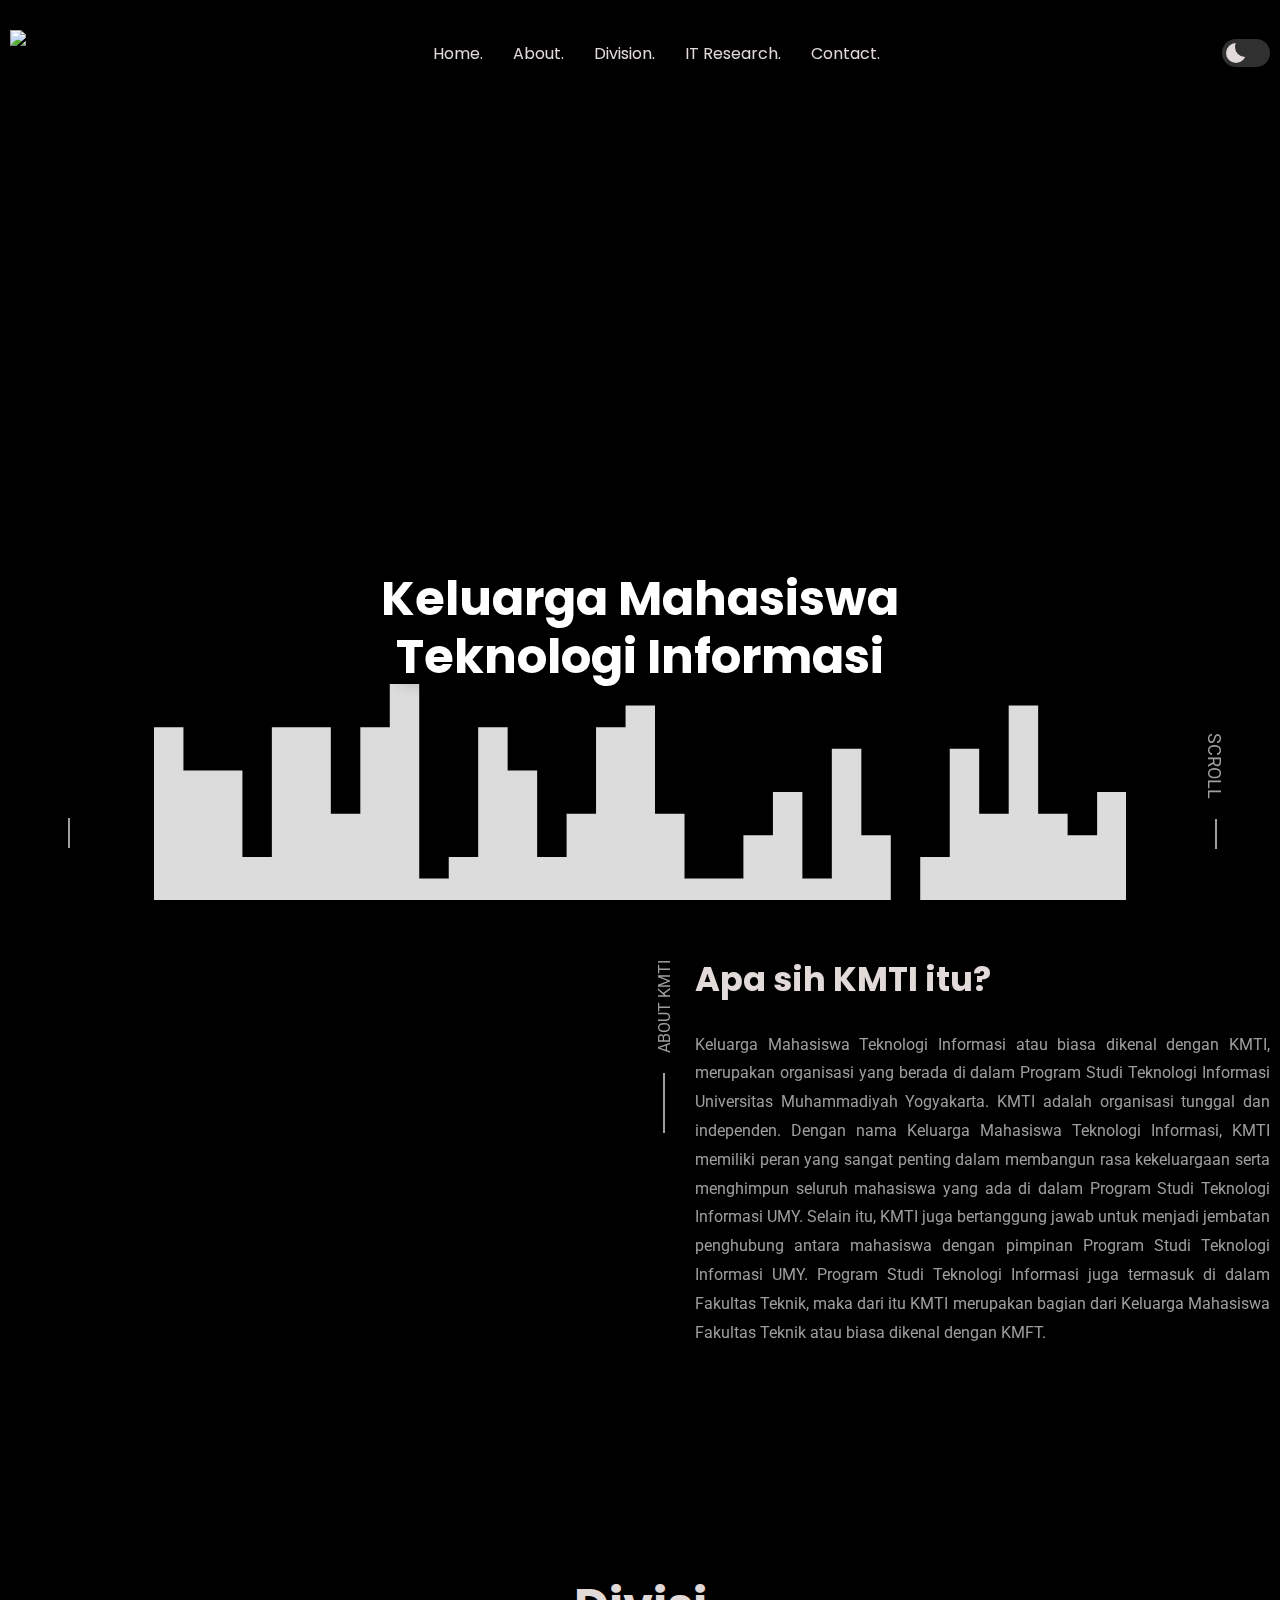
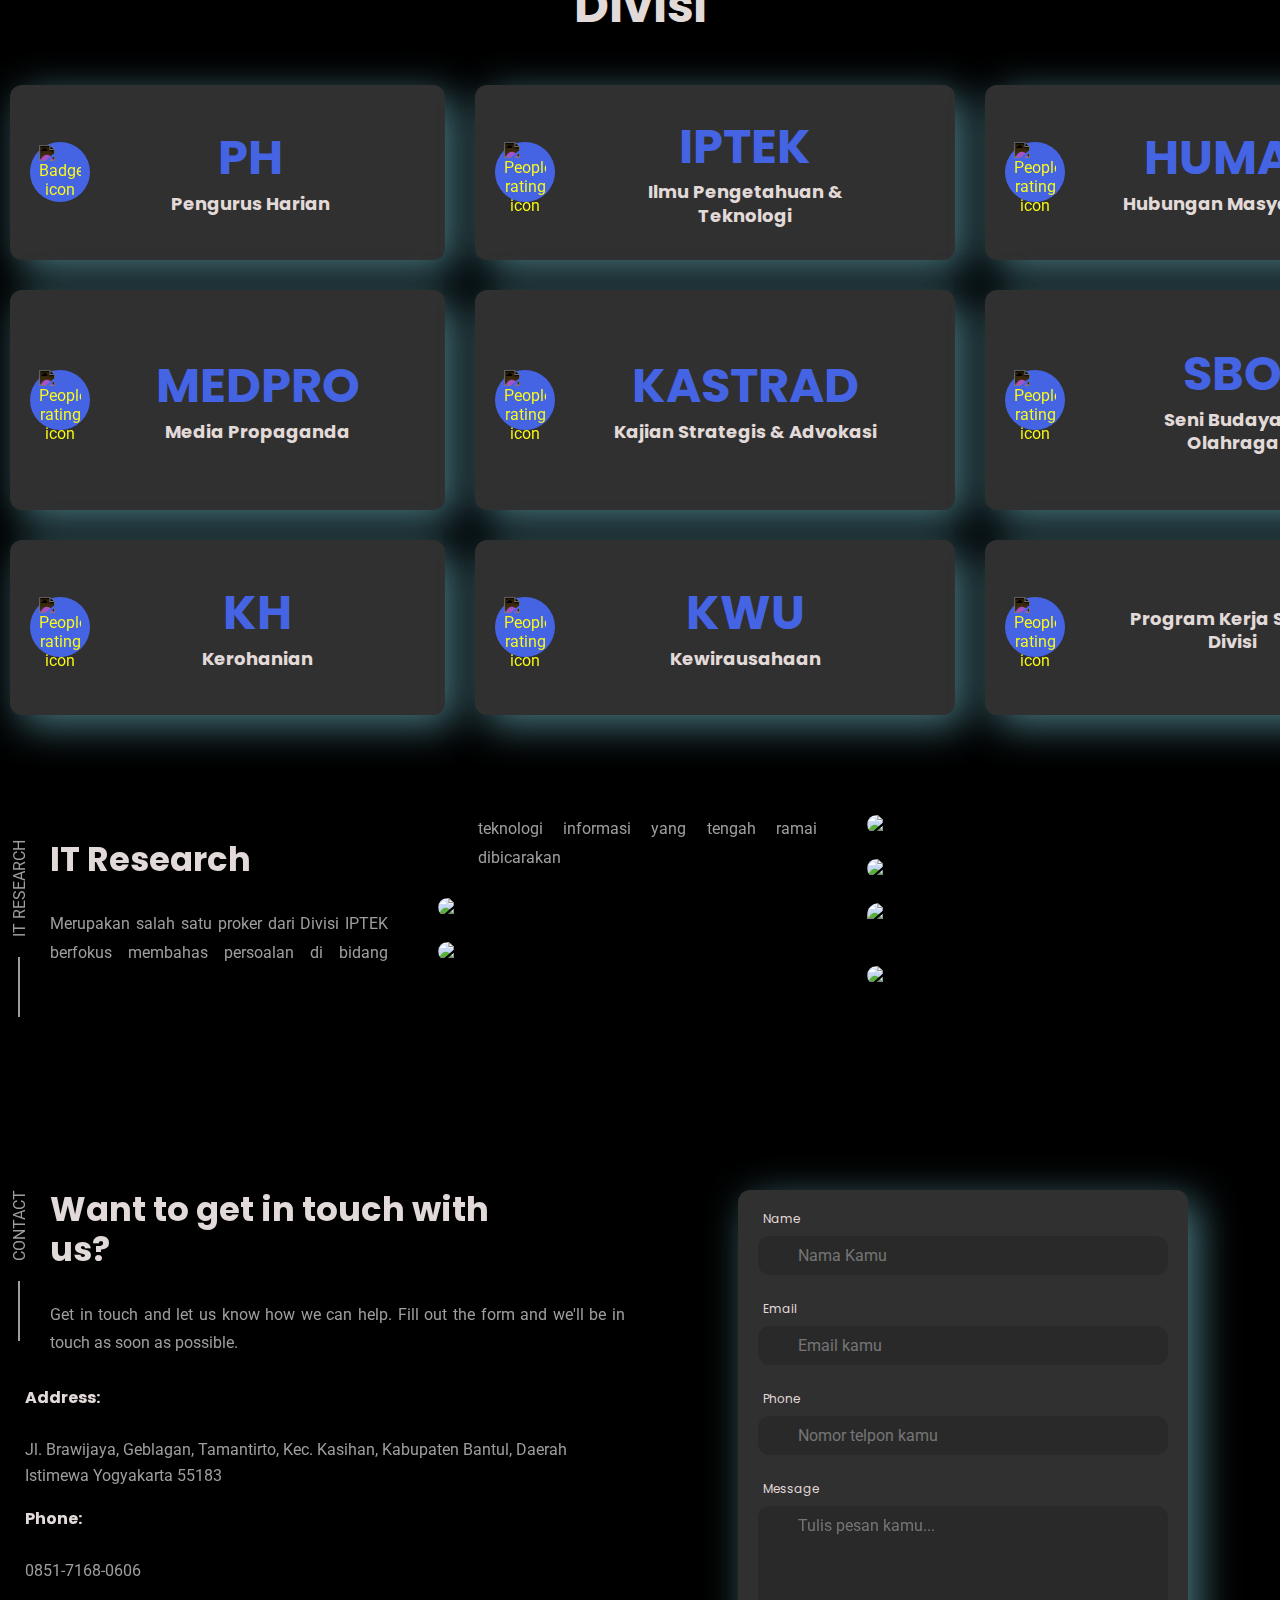
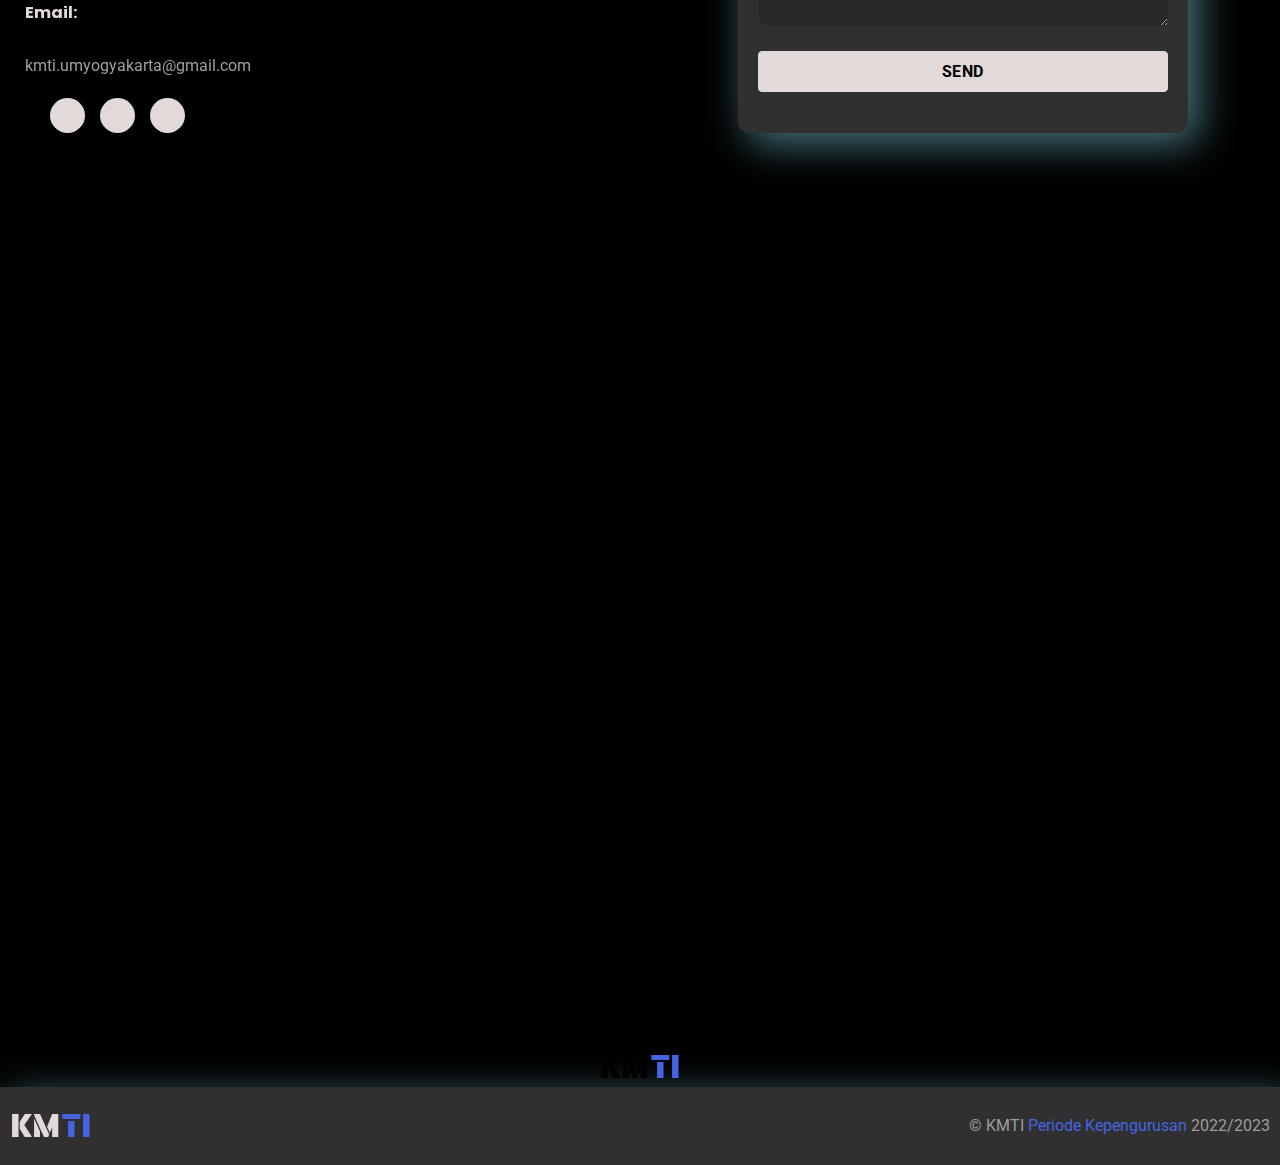
==== index.html @ 61805f95 "perubahan" ====
<!DOCTYPE html>
<html>

<head>
  <meta charset="UTF-8">
  <meta name="viewport" content="width=device-width, initial-scale=1.0">
  <meta property="og:image" content="assets/images/favicon.png" <link itemprop="thumbnailUrl"
    href="assets/images/favicon.png">
  <link id='favicon' rel="icon" href="assets/images/favicon.png" type="image/png">
  <span itemprop="thumbnail" itemscope itemtype="http://schema.org/ImageObject">
    <link itemprop="url" href="assets/images/favicon.png">
  </span>
  <meta name="keywords" content="Official Website KMTI" />
  <meta name="description" content="Official Website KMTI" />

  <!-- 
    - favicon
  -->
  <link rel="shortcut icon" href="assets/images/favicon.png" type="image/png">


  <!-- 
    - custom css link
  -->
  <link rel="stylesheet" href="./assets/css/style.css">
  <link rel="stylesheet" href="./assets/css/modal.css">

  <!-- 
    - google font link
  -->
  <link rel="preconnect" href="https://fonts.googleapis.com">
  <link rel="preconnect" href="https://fonts.gstatic.com" crossorigin>
  <link
    href="https://fonts.googleapis.com/css2?family=Poppins:wght@700&family=Roboto:wght@400;700&family=Saira+Stencil+One&display=swap"
    rel="stylesheet">
</head>

<body id="top" class="dark_theme">

  <!-- 
    - #HEADER
  -->


  <div class="bar-top"></div>
  <div class="bar-bottom"></div>
  <div class="bar-left"></div>
  <div class="bar-right"></div>

  <header class="header" data-header>
    <div class="container">

      <figure class="navbar-logo">
        <picture>
          <img src="./assets/images/logo.png" alt="Logo" margin-left="50" width="80" height="46">
        </picture>
      </figure>

      <div class="navbar-actions">
        <!--
        <select name="language" id="lang">
          <option value="en">En</option>
          <option value="ar">Ar</option>
        </select>
        -->
        <button class="theme-btn" aria-label="Change Theme" title="Change Theme" data-theme-btn>
          <span class="icon"></span>
        </button>

      </div>

      <button class="nav-toggle-btn" aria-label="Toggle Menu" title="Toggle Menu" data-nav-toggle-btn>
        <span class="one"></span>
        <span class="two"></span>
        <span class="three"></span>
      </button>

      <nav class="navbar" data-navbar>
        <ul class="navbar-list">

          <li>
            <a href="#home" class="navbar-link">Home.</a>
          </li>

          <li>
            <a href="#about" class="navbar-link">About.</a>
          </li>

          <li>
            <a href="#Divisi" class="navbar-link">Division.</a>
          </li>

          <!--
          <li>
            <a href="#skills" class="navbar-link">Skills.</a>
          </li>
          -->
          <li>
            <a href="#IT Research" class="navbar-link">IT Research.</a>
          </li>

          <li>
            <a href="#contact" class="navbar-link">Contact.</a>
          </li>

        </ul>
      </nav>

    </div>
  </header>



  <main>
    <!-- 
        - #HERO
      -->

    <section class="hero" id="home" style="
      background-image: url('./assets/images/bg.png'); margin:0;">

      <figure class="hero-banner">

        <picture>

          <source srcset="./assets/images/logo.png" media="(min-width: 768px)">
          <source srcset="./assets/images/logo.png" media="(min-width: 500px)">
          <img src="./assets/images/logo.png" alt="" class="logo-kmti">
        </picture>

      </figure>

      <div class="hero-content">

        <h2 class="h2 hero-title">Keluarga Mahasiswa Teknologi Informasi</h2>

        

      </div>

      <ul class="hero-social-list" style="margin-left: 15vh;">

        <li>
          <a href="https://www.instagram.com/kmti_umy/" class="hero-social-link">
            <ion-icon name="logo-instagram"></ion-icon>

            <div class="tooltip">Instagram</div>
          </a>
        </li>

        <li>
          <a href="https://www.facebook.com/profile.php?id=100009568085884" class="hero-social-link">
            <ion-icon name="logo-facebook"></ion-icon>

            <div class="tooltip">Facebook</div>
          </a>
        </li>

        <li>
          <a href="https://twitter.com/kmti_umy?s=21&t=riPXwgAy-rEJd7CxMRLKdQ" class="hero-social-link">
            <ion-icon name="logo-twitter"></ion-icon>

            <div class="tooltip">Twitter</div>
          </a>
        </li>


      </ul>

      <a href="#stats" class="scroll-down" style="margin-right: 15vh;">Scroll</a>
      <svg xmlns="http://www.w3.org/2000/svg" viewBox="0 0 1440 320"><path fill="#DCDCDC" fill-opacity="1" d="M0,224L0,64L43.6,64L43.6,128L87.3,128L87.3,128L130.9,128L130.9,256L174.5,256L174.5,64L218.2,64L218.2,64L261.8,64L261.8,192L305.5,192L305.5,64L349.1,64L349.1,0L392.7,0L392.7,288L436.4,288L436.4,256L480,256L480,64L523.6,64L523.6,128L567.3,128L567.3,256L610.9,256L610.9,192L654.5,192L654.5,64L698.2,64L698.2,32L741.8,32L741.8,192L785.5,192L785.5,288L829.1,288L829.1,288L872.7,288L872.7,224L916.4,224L916.4,160L960,160L960,288L1003.6,288L1003.6,96L1047.3,96L1047.3,224L1090.9,224L1090.9,320L1134.5,320L1134.5,256L1178.2,256L1178.2,96L1221.8,96L1221.8,192L1265.5,192L1265.5,32L1309.1,32L1309.1,192L1352.7,192L1352.7,224L1396.4,224L1396.4,160L1440,160L1440,320L1396.4,320L1396.4,320L1352.7,320L1352.7,320L1309.1,320L1309.1,320L1265.5,320L1265.5,320L1221.8,320L1221.8,320L1178.2,320L1178.2,320L1134.5,320L1134.5,320L1090.9,320L1090.9,320L1047.3,320L1047.3,320L1003.6,320L1003.6,320L960,320L960,320L916.4,320L916.4,320L872.7,320L872.7,320L829.1,320L829.1,320L785.5,320L785.5,320L741.8,320L741.8,320L698.2,320L698.2,320L654.5,320L654.5,320L610.9,320L610.9,320L567.3,320L567.3,320L523.6,320L523.6,320L480,320L480,320L436.4,320L436.4,320L392.7,320L392.7,320L349.1,320L349.1,320L305.5,320L305.5,320L261.8,320L261.8,320L218.2,320L218.2,320L174.5,320L174.5,320L130.9,320L130.9,320L87.3,320L87.3,320L43.6,320L43.6,320L0,320L0,320Z"></path></svg>

    </section>

    <article class="container">


      <!-- 
        - #ABOUT
      -->

      <section class="about" id="about">

        <figure class="about-banner">
          <img src="/assets/images/panah.png" alt="" class="logo-aboutus">
        </figure>

        <div class="about-content section-content">

          <p class="section-subtitle">About KMTI</p>

          <h2 class="h3 section-title">Apa sih KMTI itu?</h2>

          <p class="section-text">
            Keluarga Mahasiswa Teknologi Informasi atau biasa dikenal dengan KMTI, merupakan organisasi yang berada di
            dalam Program Studi Teknologi Informasi
            Universitas Muhammadiyah Yogyakarta. KMTI adalah organisasi tunggal dan independen. Dengan nama Keluarga
            Mahasiswa Teknologi Informasi,
            KMTI memiliki peran yang sangat penting dalam membangun rasa kekeluargaan serta menghimpun seluruh mahasiswa
            yang ada di dalam Program Studi
            Teknologi Informasi UMY. Selain itu, KMTI juga bertanggung jawab untuk menjadi jembatan penghubung antara
            mahasiswa dengan pimpinan Program Studi
            Teknologi Informasi UMY. Program Studi Teknologi Informasi juga termasuk di dalam Fakultas Teknik, maka dari
            itu KMTI merupakan bagian dari Keluarga
            Mahasiswa Fakultas Teknik atau biasa dikenal dengan KMFT.
          </p>
          <!--
          <div class="btn-group">
            <button class="btn btn-secondary">Hire me</button>

            <button class="btn btn-primary">Download cv</button>
          </div>
          -->
        </div>

      </section>


      <!-- 
        - #STATS
      -->

      <section class="stats" id="Divisi">
        <div>
          <h3 class="h2 hero-title">Divisi</h3>
        </div>
        <center>
          <ul class="stats-list">
            <li>
              <a 
              href ="halamanph.html"
              class="stats-card">

                <div class="card-iconn">
                  <img src="./assets/images/stats-card_icon-1.png" alt="Badge icon">
                </div>

                <h2 class="h2 card-title">
                  PH <p>Pengurus Harian</p>
                </h2>

                <ion-icon class="ion-icon-ph" name="chevron-forward-outline"></ion-icon>

              </a>
            </li>

            <li>
              <a
              href ="halamanIptek.html"
              class="stats-card">

                <div class="card-icon">
                  <img src="./assets/images/stats-card_icon-3.png" alt="Peoples rating icon">
                </div>

                <button class="trigger" style="height:15vh;width:35vh; margin-left: auto; margin-right: auto;"
                >

                  <center>
                    <h2 class="h2 card-title">

                      IPTEK <p>Ilmu Pengetahuan & Teknologi</p>
                    </h2>
                  </center>

                </button>
                <ion-icon name="chevron-forward-outline"></ion-icon>
              </a>
            </li>

            <li>
              <a 
              href ="halamanHumas.html"
              class="stats-card">

                <div class="card-icon">
                  <img src="./assets/images/stats-card_icon-3.png" alt="Peoples rating icon">
                </div>

                <button class="trigger" style="height:15vh;width:35vh; margin-left: auto; margin-right: auto;">

                  <center>
                    <h2 class="h2 card-title">

                      HUMAS <p>Hubungan Masyarakat</p>
                    </h2>
                  </center>

                </button>

                <ion-icon name="chevron-forward-outline"></ion-icon>

              </a>
            </li>
            <li>
              <a 
              href ="halamanMedpro.html"
              class="stats-card">

                <div class="card-icon">
                  <img src="./assets/images/stats-card_icon-3.png" alt="Peoples rating icon">
                </div>

                <button class="trigger" style="height:15vh;width:35vh; margin-left: auto; margin-right: auto;">

                  <center>
                    <h2 class="h2 card-title">

                      MEDPRO <p>Media Propaganda</p>
                    </h2>
                  </center>

                </button>

                <ion-icon name="chevron-forward-outline"></ion-icon>

              </a>
            </li>
            <li>
              <a 
              href ="halamanKastrad.html"
              class="stats-card">

                <div class="card-icon">
                  <img src="./assets/images/stats-card_icon-3.png" alt="Peoples rating icon">
                </div>

                <button class="trigger" style="height:20vh;width:40vh; margin-left: auto; margin-right: auto;">

                  <center>
                    <h2 class="h2 card-title" style="margin-left: auto; margin-right: auto;">

                      KASTRAD <center>
                        <p>Kajian Strategis & Advokasi</p>
                      </center>
                    </h2>
                  </center>

                </button>

                <ion-icon name="chevron-forward-outline"></ion-icon>

              </a>
            </li>
            <li>
              <a 
              href ="halamanSbo.html"
              class="stats-card">

                <div class="card-icon">
                  <img src="./assets/images/stats-card_icon-3.png" alt="Peoples rating icon">
                </div>

                <button class="trigger" style="height:15vh;width:35vh; margin-left: auto; margin-right: auto;">

                  <center>
                    <h2 class="h2 card-title">
                      SBO <p>Seni Budaya & Olahraga</p>
                    </h2>
                  </center>

                </button>

                <ion-icon name="chevron-forward-outline"></ion-icon>

              </a>
            </li>
            <li>
              <a 
              href ="halamanKh.html"
              class="stats-card">

                <div class="card-icon">
                  <img src="./assets/images/stats-card_icon-3.png" alt="Peoples rating icon">
                </div>

                <button class="trigger" style="height:15vh;width:35vh; margin-left: auto; margin-right: auto;">

                  <center>
                    <h2 class="h2 card-title">
                      KH <p>Kerohanian</p>
                    </h2>
                  </center>

                </button>

                <ion-icon name="chevron-forward-outline"></ion-icon>

              </a>
            </li>
            <li>
              <a 
              href ="halamanKwu.html"
              class="stats-card">

                <div class="card-icon">
                  <img src="./assets/images/stats-card_icon-3.png" alt="Peoples rating icon">
                </div>
                <button class="trigger" style="height:15vh;width:35vh; margin-left: auto; margin-right: auto;">

                  <center>
                    <h2 class="h2 card-title">
                      KWU <p>Kewirausahaan</p>
                    </h2>
                  </center>

                </button>

                <ion-icon name="chevron-forward-outline"></ion-icon>

              </a>
            </li>
            <li>
              <a 
              href ="halamanProker.html"
              class="stats-card">

                <div class="card-icon">
                  <img src="./assets/images/stats-card_icon-3.png" alt="Peoples rating icon">
                </div>

                <button class="trigger" style="height:15vh;width:35vh; margin-left: auto; margin-right: auto;">

                  <center>
                    <h2 class="h2 card-title">
                      <p>Program Kerja Setiap Divisi</p>
                    </h2>
                  </center>

                </button>

                <ion-icon name="chevron-forward-outline"></ion-icon>

              </a>
            </li>

          </ul>
        </center>

        <!-- 
        - #SKILLS
      

      <section class="skills" id="skills">

        <div class="skills-content section-content">

          <p class="section-subtitle">IT Research</p>

          <h2 class="h3 section-title">IT Research</h2>

          <p class="section-text">
            Merupakan salah satu proker dari Divisi IPTEK berfokus membahas persoalan di bidang teknologi informasi yang tengah ramai dibicarakan
          </p>



          <div class="skills-toggle" data-toggle-box>
            <button class="toggle-btn active" data-toggle-btn>AI Research</button>

            <button class="toggle-btn" data-toggle-btn>IT Klinik</button>
          </div>

        </div>

        <div class="skills-box" data-skills-box>

          <ul class="skills-list">

            <li>
              <div class="skill-card">
                <div class="tooltip">HTML5</div>

                <div class="card-icon">
                  <img src="./assets/images/html5.png" alt="HTML5 logo">
                </div>
              </div>
            </li>

            <li>
              <div class="skill-card">
                <div class="tooltip">CSS3</div>

                <div class="card-icon">
                  <img src="./assets/images/css3.png" alt="CSS3 logo">
                </div>
              </div>
            </li>

            <li>
              <div class="skill-card">
                <div class="tooltip">JavaScript</div>

                <div class="card-icon">
                  <img src="./assets/images/javascript.png" alt="JavaScript logo">
                </div>
              </div>
            </li>

            <li>
              <div class="skill-card">
                <div class="tooltip">TypeScript</div>

                <div class="card-icon">
                  <img src="./assets/images/typescript.png" alt="TypeScript logo">
                </div>
              </div>
            </li>

            <li>
              <div class="skill-card">
                <div class="tooltip">jQuery</div>

                <div class="card-icon">
                  <img src="./assets/images/jquery.png" alt="jQuery logo">
                </div>
              </div>
            </li>

            <li>
              <div class="skill-card">
                <div class="tooltip">Bootstrap</div>

                <div class="card-icon">
                  <img src="./assets/images/bootstrap.png" alt="Bootstrap logo">
                </div>
              </div>
            </li>

            <li>
              <div class="skill-card">
                <div class="tooltip">Angular</div>

                <div class="card-icon">
                  <img src="./assets/images/angular.png" alt="Angular logo">
                </div>
              </div>
            </li>

            <li>
              <div class="skill-card">
                <div class="tooltip">React</div>

                <div class="card-icon">
                  <img src="./assets/images/react.png" alt="React logo">
                </div>
              </div>
            </li>

            <li>
              <div class="skill-card">
                <div class="tooltip">Vue</div>

                <div class="card-icon">
                  <img src="./assets/images/vue.png" alt="Vue logo">
                </div>
              </div>
            </li>

            <li>
              <div class="skill-card">
                <div class="tooltip">Firebase</div>

                <div class="card-icon">
                  <img src="./assets/images/firebase.png" alt="Firebase logo">
                </div>
              </div>
            </li>

            <li>
              <div class="skill-card">
                <div class="tooltip">PugJs</div>

                <div class="card-icon">
                  <img src="./assets/images/pugjs.png" alt="PugJs logo">
                </div>
              </div>
            </li>

            <li>
              <div class="skill-card">
                <div class="tooltip">SASS</div>

                <div class="card-icon">
                  <img src="./assets/images/sass.png" alt="SASS logo">
                </div>
              </div>
            </li>

          </ul>

          <ul class="tools-list">

            <li>
              <div class="skill-card">
                <div class="tooltip">Ajax</div>

                <div class="card-icon">
                  <img src="./assets/images/ajax.png" alt="Ajax logo">
                </div>
              </div>
            </li>

            <li>
              <div class="skill-card">
                <div class="tooltip">Gulp</div>

                <div class="card-icon">
                  <img src="./assets/images/gulp.png" alt="Gulp logo">
                </div>
              </div>
            </li>

            <li>
              <div class="skill-card">
                <div class="tooltip">Webpack</div>

                <div class="card-icon">
                  <img src="./assets/images/webpack.png" alt="Webpack logo">
                </div>
              </div>
            </li>

            <li>
              <div class="skill-card">
                <div class="tooltip">Git</div>

                <div class="card-icon">
                  <img src="./assets/images/git.png" alt="Git logo">
                </div>
              </div>
            </li>

            <li>
              <div class="skill-card">
                <div class="tooltip">Npm</div>

                <div class="card-icon">
                  <img src="./assets/images/npm.png" alt="Npm logo">
                </div>
              </div>
            </li>

            <li>
              <div class="skill-card">
                <div class="tooltip">Command Line</div>

                <div class="card-icon">
                  <img src="./assets/images/command.png" alt="Command Line logo">
                </div>
              </div>
            </li>

            <li>
              <div class="skill-card">
                <div class="tooltip">VS Code</div>

                <div class="card-icon">
                  <img src="./assets/images/vs-code.png" alt="VS Code logo">
                </div>
              </div>
            </li>

            <li>
              <div class="skill-card">
                <div class="tooltip">Trello</div>

                <div class="card-icon">
                  <img src="./assets/images/trello.png" alt="Trello logo">
                </div>
              </div>
            </li>

            <li>
              <div class="skill-card">
                <div class="tooltip">ClickUp</div>

                <div class="card-icon">
                  <img src="./assets/images/clickup.png" alt="ClickUp logo">
                </div>
              </div>
            </li>

            <li>
              <div class="skill-card">
                <div class="tooltip">Slack</div>

                <div class="card-icon">
                  <img src="./assets/images/slack.png" alt="Slack logo">
                </div>
              </div>
            </li>

            <li>
              <div class="skill-card">
                <div class="tooltip">Photoshop</div>

                <div class="card-icon">
                  <img src="./assets/images/photoshop.png" alt="Photoshop logo">
                </div>
              </div>
            </li>

            <li>
              <div class="skill-card">
                <div class="tooltip">Adobe XD</div>

                <div class="card-icon">
                  <img src="./assets/images/adobe-xd.png" alt="Adobe XD logo">
                </div>
              </div>
            </li>

          </ul>

        </div>
        
      </section>
      -->





        <!-- 
        - #IT Research
      -->

        <section class="project" id="IT Research">

          <ul class="project-list">

            <li>
              <div class="project-content section-content">

                <p class="section-subtitle">IT Research</p>

                <h2 class="h3 section-title">IT Research</h2>

                <p class="section-text">
                  Merupakan salah satu proker dari Divisi IPTEK berfokus membahas persoalan di bidang teknologi
                  informasi
                  yang tengah ramai dibicarakan
                </p>

              </div>
            </li>

            <li>
              <button class="trigger" data-context="https://heyzine.com/flip-book/0c6f654378.html">
                <a class="project-card">

                  <figure class="card-banner">
                    <img src="./assets/images/it-1.png" class="w-100" alt="It research 1">
                  </figure>
                  <div class="card-content">
                    <h3 class="h4 card-title">Apa Yang Terjadi</h3>
                    <h3 class="h4 card-title">Jika teknologi Tidak Berkembang</h3>
                    <time class="publish-date" datetime="2022-11">30 Nov 2022</time>
                  </div>

                </a>
              </button>
            </li>

            <li>
              <button class="trigger" data-context="https://heyzine.com/flip-book/4f3b786e59.html">
                <a class="project-card">

                  <figure class="card-banner">
                    <img src="https://i.pinimg.com/originals/6e/5f/a5/6e5fa59729c59d95370643ba5dd59a91.png"
                      class="w-100" alt="It research 3">
                  </figure>

                  <div class="card-content">
                    <h3 class="h4 card-title">Pencegahan Cyber Crime</h3>
                    <time class="publish-date" datetime="2023-01">20 Januari 2023</time>
                  </div>

                </a>
              </button>
            </li>


            <li>
              <button class="trigger" data-context="https://heyzine.com/flip-book/9325888a69.html">

                <a class="project-card">

                  <figure class="card-banner">
                    <img src="assets/images/Thumbnail IT Research Ke-3.png" class="w-100" alt="It research 3">
                  </figure>

                  <div class="card-content">
                    <h3 class="h4 card-title">Apakah Teknologi Dapat</h3>
                    <h3 class="h4 card-title">Menggantikan Peranan Manusia?</h3>
                    <time class="publish-date" datetime="2023-02">23 Februari 2023</time>
                  </div>

                </a>
            </li>

            <li>
                <button class="trigger" data-context="https://heyzine.com/flip-book/b8742080ca.html">
                  <a class="project-card">
                <figure class="card-banner">
                  <img src="./assets/images/Teknologi.png" class="w-100"
                    alt="Blue digital watch on a dark liver background.">
                </figure>

                <div class="card-content">
                  <h3 class="h4 card-title">Teknologi yang semakin canggih</h3>

                  <time class="publish-date" datetime="2023-03">31 March 2023</time>
                </div>

              </a>
            </button>
            </li>

            <li>
              <button class="trigger" data-context="https://heyzine.com/flip-book/c42f12f25e.html">
              <a class="project-card">

                <figure class="card-banner">
                  <img src="./assets/images/EApakah Anak Dibawah Umur Sudah Diperbolehkan Bermain Handphone.png" class="w-100"
                    alt="On a dark liver background, Airport luggage car carrying a luggage.">
                </figure>

                <div class="card-content">
                  <h3 class="h4 card-title">Apakah anak dibawah umur sudah</h3>
                  <h3 class="h4 card-title"> diperbolehkan bermain Handphone?</h3>

                  <time class="publish-date" datetime="2023-05">26 Mei 2023</time>
                </div>

              </a>
            </li>

            <li>
              <button class="trigger" data-context="https://heyzine.com/flip-book/29ae657ef4.html">
              <a class="project-card">

                <figure class="card-banner">
                  <img src="./assets/images/it research 6.png" class="w-100"
                    alt="On a yellow background, a digital watch and a glass.">
                </figure>

                <div class="card-content">
                  <h3 class="h4 card-title">Privasi Online: Kepentingan Individu</h3>
                  <h3 class="h4 card-title">atau Perusahaan Teknologi?</h3>

                  <time class="publish-date" datetime="2023-07"> 06 Juli 2023</time>
                </div>

              </a>
            </li>
            <!--
            <li>
              <a href="#" class="project-card">

                <figure class="card-banner">
                  <img src="./assets/images/project-7.png" class="w-100"
                    alt="A fujifilm instant camera on a dark electric blue background.">
                </figure>

                <div class="card-content">
                  <h3 class="h4 card-title">IT Research Edisi 07</h3>

                  <time class="publish-date" datetime="2022-04">Agustus 2023</time>
                </div>

              </a>
            </li>
-->
          </ul>

        </section>





        <!-- 
        - #CONTACT
      -->

        <section class="contact" id="contact">

          <div class="contact-content section-content">

            <p class="section-subtitle">Contact</p>

            <h2 class="h3 section-title">Want to get in touch with us?</h2>

            <p class="section-text">
              Get in touch and let us know how we can help. Fill out the form and we'll be in touch as soon as possible.
            </p>

            <ul class="contact-list">

              <li class="contact-list-item">

                <div class="contact-item-icon">
                  <ion-icon name="location-outline"></ion-icon>
                </div>

                <div class="wrapper">
                  <h3 class="h4 contact-item-title">Address:</h3>

                  <a class="contact-info" href="https://goo.gl/maps/avVsE84acEeosgbJ6" target="_blank">
                    Jl. Brawijaya, Geblagan, Tamantirto, Kec. Kasihan, Kabupaten Bantul, Daerah Istimewa Yogyakarta
                    55183
                  </a>
                </div>

              </li>

              <li class="contact-list-item">

                <div class="contact-item-icon">
                  <ion-icon name="call-outline"></ion-icon>
                </div>

                <div class="wrapper">
                  <h3 class="h4 contact-item-title">Phone:</h3>

                  <a href="https://wa.me/+6285171680606" target="_blank" class="contact-info">0851-7168-0606</a>

                </div>

              </li>

              <li class="contact-list-item">

                <div class="contact-item-icon">
                  <ion-icon name="mail-outline"></ion-icon>
                </div>

                <div class="wrapper">
                  <h3 class="h4 contact-item-title">Email:</h3>

                  <a href="mailto:info@jack.com" target="_blank" class="contact-info">kmti.umyogyakarta@gmail.com</a>

                </div>

              </li>

              <li>
                <ul class="contac-social-list">

                  <li>
                    <a href="https://www.instagram.com/kmti_umy/" target="_blank" class="contact-social-link">
                      <div class="tooltip">Instagram</div>

                      <ion-icon name="logo-instagram"></ion-icon>
                    </a>
                  </li>

                  <li>
                    <a href="https://www.facebook.com/profile.php?id=100009568085884" target="_blank"
                      class="contact-social-link">
                      <div class="tooltip">Facebook</div>

                      <ion-icon name="logo-facebook"></ion-icon>
                    </a>
                  </li>

                  <li>
                    <a href="https://twitter.com/kmti_umy?s=21&t=riPXwgAy-rEJd7CxMRLKdQ" target="_blank"
                      class="contact-social-link">
                      <div class="tooltip">Twitter</div>

                      <ion-icon name="logo-twitter"></ion-icon>
                    </a>
                  </li>

                </ul>
              </li>

            </ul>

          </div>

            <form action="https://formcarry.com/s/LxVEbStyS" method="POST" accept-charset="UTF-8" class="contact-form">


              <div class="form-wrapper">
  
                <label for="name" class="form-label">Name</label>
  
                <div class="input-wrapper">
  
                  <input type="text" name="name" id="name" required placeholder="Nama Kamu" class="input-field">
  
                  <ion-icon name="person-circle"></ion-icon>
  
                </div>
  
              </div>
  
              <div class="form-wrapper">
  
                <label for="email" class="form-label">Email</label>
  
                <div class="input-wrapper">
  
                  <input type="email" name="email" id="email" required placeholder="Email kamu" class="input-field">
  
                  <ion-icon name="mail"></ion-icon>
  
                </div>
  
              </div>
  
              <div class="form-wrapper">
  
                <label for="phone" class="form-label">Phone</label>
  
                <div class="input-wrapper">
  
                  <input type="tel" name="phone" id="phone" required placeholder="Nomor telpon kamu" class="input-field">
  
                  <ion-icon name="call"></ion-icon>
  
                </div>
  
              </div>
  
              <div class="form-wrapper">
  
                <label for="message" class="form-label">Message</label>
  
                <div class="input-wrapper">
  
                  <textarea name="message" id="message" required placeholder="Tulis pesan kamu..."
                    class="input-field"></textarea>
  
                  <ion-icon name="chatbubbles"></ion-icon>
  
                </div>
  
              </div>
  
              <button type="submit" class="btn btn-primary">Send</button>
  
            </form>
          

        </section>

    </article>
  </main>


  <!-- Modal -->

  <div class="modal">
    <div class="modal-content">
      <span class="close-button">&times;</span>
      <br />
      <br />
      <div class="contener">
        <iframe class="responsive-iframe" id="modal-context"></iframe>
      </div>
      <center>
        <h1 class="h1 logo">
          <a style="color: black; margin-top: 18px">KM<span>TI</span></a>
        </h1>
      </center>
    </div>

  </div>


  <!-- 
    - #FOOTER
  -->

  <footer class="footer">
    <div class="container">

      <p class="h1 logo">
        <a href="#">
          KM<span>TI</span>
        </a>
      </p>

      <p class="copyright">
        &copy; KMTI <a href="#">Periode Kepengurusan</a> 2022/2023
      </p>

    </div>
  </footer>





  <!-- 
    - #GO TO TOP
  -->

  <a href="#top" class="go-top" data-go-top title="Go to Top">
    <ion-icon name="arrow-up"></ion-icon>
  </a>





  <!-- 
    - custom js link
  -->
  <script src="./assets/js/script.js"></script>

  <!-- 
    - ionicon link
  -->
  <script type="module" src="https://unpkg.com/ionicons@5.5.2/dist/ionicons/ionicons.esm.js"></script>
  <script nomodule src="https://unpkg.com/ionicons@5.5.2/dist/ionicons/ionicons.js"></script>



</body>

</html>
---- assets/css/style.css ----
/*-----------------------------------*\
 * style.css
\*-----------------------------------*/

/**
 * copyright 2022 codewithsadee
 */





/*-----------------------------------*\
 * #CUSTOM PROPERTY
\*-----------------------------------*/

:root {

  /**
   * colors
   */

  --raw-seinna: hsl(228, 74%, 58%);
  --sizzling-sunrise: hsl(237, 95%, 54%);
  --scarlet: hsl(196, 96%, 47%);
  --black: hsl(0, 0%, 0%);
  --white: hsl(0, 0%, 100%);

  /**
   * typography
   */

  --ff-saira-stencil-one: "Saira Stencil One", sans-serif;
  --ff-poppins: 'Poppins', sans-serif;
  --ff-roboto: 'Roboto', sans-serif;

  --fs-1: 2rem;
  --fs-2: calc(1.813rem + 1vw);
  --fs-3: calc(1.313rem + 1vw);
  --fs-4: 1.4rem;
  --fs-5: 1rem;
  --fs-6: 0.813rem;
  --fs-7: 0.75rem;

  --fw-400: 400;
  --fw-700: 700;

  /**
   * transition
   */

  --transition-1: 0.25s ease-in-out;

  /**
   * spacing
   */

  --section-padding: 80px;

  /**
   * radius
   */

  --radius-4: 4px;
  --radius-12: 12px;

}





/*-----------------------------------*\
 * #THEME COLORS
\*-----------------------------------*/

body.dark_theme {

  --bg-primary: hsl(0, 0%, 0%);
  --bg-secondary: hsl(0, 0%, 19%);
  --color-primary: hsl(0, 14%, 87%);
  --color-secondary: hsl(0, 0%, 62%);
  --card-shadow: rgba(145, 239, 255, 0.5);
  --input-bg: hsl(10, 0%, 16%);

  --shadow-1: 10px 10px 40px var(--card-shadow);

}


body.light_theme {

  --bg-primary: hsl(0, 0%, 62%);
  --bg-secondary: hsl(0, 0%, 59%);
  --color-primary: hsl(0, 0%, 12%);
  --color-secondary: hsl(0, 0%, 37%);
  --card-shadow: rgba(183, 167, 247, 0.5);
  --input-bg: hsl(10, 0%, 93%);

  --shadow-1: 10px 10px 40px var(--card-shadow);

}





/*-----------------------------------*\
 * #RESET
\*-----------------------------------*/

*,
*::before,
*::after {
  margin: 0;
  padding: 0;
  box-sizing: border-box;
}

li {
  list-style: none;
}

a {
  text-decoration: none;
}

a,
img,
time,
span,
input,
label,
select,
button,
textarea,
ion-icon {
  display: block;
}

input,
button,
select,
textarea {
  background: none;
  border: none;
  font: inherit;
}

button,
select {
  cursor: pointer;
}

input,
textarea {
  width: 100%;
}

ion-icon {
  pointer-events: none;
}

:is(a, button, select) {
  outline-color: var(--scarlet);
  outline-offset: 3px;
}

::selection {
  background: var(--color-primary);
  color: var(--bg-primary);
}

html {
  font-family: var(--ff-roboto);
  scroll-behavior: smooth;
}

body {
  background: var(--bg-primary);
  transition: var(--transition-1);
}

body.active {
  overflow: hidden;
}





/*-----------------------------------*\
 * #REUSED STYLE
\*-----------------------------------*/

.container {
  padding-inline: 10px;
}

.bar-top {
  width: 100%;
  height: 10px;
  position: fixed;
  animation: progress-horizontal,progress-color;
  top: 0;
  left: 0;
  animation-timeline:scroll();
  transform-origin: 0%;

}

.bar-bottom {
  width: 100%;
  height: 5px;
  position: fixed;
  animation: progress-horizontal, progress-color;
  bottom: 0;
  left: 0;
  animation-timeline:scroll();
  transform-origin: 100%;

}

.bar-left {
  width: 6px;
  height: 100%;
  position: fixed;
  animation: progress-vertical, progress-color;
  bottom: 0;
  left: 0;
  animation-timeline:scroll();
  transform-origin: 0 100%;

}

.bar-right {
  width: 6px;
  height: 100%;
  position: fixed;
  animation: progress-vertical, progress-color;
  bottom: 0;
  right: 0;
  animation-timeline:scroll();
  transform-origin: 0 0%;

}

@keyframes progress-vertical {
  0% {
    transform: scaleY(0);
  }
  100% {
    transform: scaleY(1);
  }
}

@keyframes progress-horizontal {
  0% {
    transform: scaleX(0);
  }
  100% {
    transform: scaleX(1);
  }
}

@keyframes progress-color {
  0% {
    background-color: blueviolet;
  }
  20% {
    background-color: red;
  }
  50% {
    background-color: blue;
  }
  70% {
    background-color: greenyellow;
  }
  100% {
    background-color: aqua;
  }
}

.h1 {
  font-size: var(--fs-1);
  line-height: 1.2;
  font-weight: 400;
}

.h2,
.h3,

.h5 {
  color: var(--color-primary);
  font-family: var(--ff-poppins);
  line-height: 1.2;
}

.h4 {
  color: var(--color-primary);
  font-family: var(--ff-poppins);
  line-height: 1.2;
}

.h2 {
  font-size: var(--fs-2);
}

.h3 {
  font-size: var(--fs-3);
}

.h4 {
  font-size: var(--fs-5);
}

.w-100 {
  width: 100%;
}

.logo-kmti,
.logo-aboutus {
  width: 100%;
}

.btn {
  max-width: max-content;
  color: var(--color-primary);
  font-weight: var(--fw-700);
  text-transform: uppercase;
  letter-spacing: 0.5px;
  padding: 10px 25px;
  border: 1px solid transparent;
  border-radius: var(--radius-4);
  transition: var(--transition-1);
}

.btn-primary {
  border-color: var(--color-primary);
}

.btn-primary:is(:hover, :focus) {
  background: var(--color-primary);
  color: var(--bg-primary);
}

.btn-secondary {
  background: var(--raw-seinna);
  border-color: var(--raw-seinna);
  color: var(--black);
}

.btn-secondary:is(:hover, :focus) {
  --raw-seinna: hsl(24, 74%, 64%);
}

.section-subtitle {
  position: relative;
  color: var(--color-secondary);
  text-transform: uppercase;
  padding-bottom: 5px;
  margin-bottom: 20px;
}

.section-subtitle::after {
  content: "";
  position: absolute;
  top: 100%;
  left: 0;
  width: 60px;
  height: 2px;
  background: var(--color-secondary);
}

.section-title {
  max-width: 350px;
  margin-bottom: 30px;
}

.section-text {
  color: var(--color-secondary);
  line-height: 1.8;
  margin-bottom: 30px;
  text-align: justify;
}

.tooltip {
  position: absolute;
  top: -40px;
  background: var(--raw-seinna);
  min-width: max-content;
  color: var(--white);
  font-size: 15px;
  font-weight: var(--fw-700);
  padding: 5px 10px;
  border-radius: var(--radius-4);
  box-shadow: var(--shadow-1);
  transform: translateY(-10px);
  opacity: 0;
  pointer-events: none;
  transition: var(--transition-1);
  z-index: 1;
}





/*-----------------------------------*\
 * #HEADER
\*-----------------------------------*/

.header {
  padding-block: 15px;
  position: fixed;
  top: 0;
  left: 0;
  width: 100%;
  transition: var(--transition-1);
  z-index: 4;
}

.header.active {
  padding-block: 12px;
  background: var(--bg-secondary);
  box-shadow: var(--shadow-1);
}

.header .container {
  display: flex;
  justify-content: space-between;
  align-items: center;
  gap: 10px;
}

.logo {
  position: relative;
  min-width: 77px;
  z-index: 2;
}

.logo a {
  color: var(--color-primary);
  font-family: var(--ff-saira-stencil-one);
}

.logo span {
  display: inline-block;
  color: var(--raw-seinna);
  margin-left: 2px;
}

.navbar-actions {
  display: flex;
  align-items: center;
  gap: 15px;
  margin-left: auto;
}

.navbar-actions select {
  color: var(--color-primary);
  width: 45px;
}

.navbar-actions option {
  background: var(--bg-primary);
  color: var(--color-primary);
}

.theme-btn {
  padding: 4px;
  width: 48px;
  background: var(--bg-secondary);
  border-radius: 100px;
  transition: var(--transition-1);
}

.header.active .theme-btn {
  background: var(--bg-primary);
}

.theme-btn .icon {
  position: relative;
  left: 0;
  width: 20px;
  height: 20px;
  border-radius: 50px;
  box-shadow: inset 9px -6px var(--color-primary);
  transition: var(--transition-1);
}

.theme-btn.active .icon {
  left: 20px;
  box-shadow: inset 20px -20px var(--sizzling-sunrise);
}

.nav-toggle-btn {
  position: relative;
  transform: rotate(-55deg);
  transition: var(--transition-1);
  z-index: 2;
}

.nav-toggle-btn.active {
  transform: rotate(-45deg);
}

.nav-toggle-btn span {
  width: 20px;
  height: 2px;
  background: var(--color-primary);
  margin: 5px;
  transition: var(--transition-1);
}

.nav-toggle-btn :is(.one, .three) {
  width: 10px;
}

.nav-toggle-btn .one {
  margin-left: auto;
  transform-origin: left;
}

.nav-toggle-btn .three {
  transform-origin: right;
}

.nav-toggle-btn.active .one {
  transform: rotate(90deg) translateX(-3px);
}

.nav-toggle-btn.active .three {
  transform: rotate(90deg) translateX(3px);
}

.navbar {
  position: fixed;
  background: var(--bg-secondary);
  top: 100%;
  left: 0;
  width: 100%;
  height: 100%;
  display: grid;
  place-items: center;
  visibility: hidden;
  transition: 0.75s cubic-bezier(0.71, 0.01, 0.24, 0.99);
  transition-delay: 0.5s;
  z-index: 1;
}




.navbar.active {
  top: 0;
  visibility: visible;
  transition-delay: 0s;
}


.navbar-list>li {
  margin-block: 20px;
  padding-inline: 50px;
  overflow: hidden;
}

.navbar-link {
  position: relative;
  width: max-content;
  margin-inline: auto;
  color: var(--color-primary);
  font-family: var(--ff-poppins);
  font-size: var(--fs-1);
  padding: 10px;
  transform: translateY(50px);
  transition: 0.75s cubic-bezier(0.68, -0.55, 0.27, 2);
}

.navbar.active .navbar-link {
  transform: translateY(0);
  transition-delay: 0.5s;
}

.navbar-link::before {
  content: "";
  position: absolute;
  top: 50%;
  transform: translateY(-50%);
  left: 0;
  height: 5px;
  width: 0;
  background: var(--raw-seinna);
  transition: var(--transition-1);
}

.navbar-link:is(:hover, :focus)::before {
  width: 100%;
}





/*-----------------------------------*\
 * #HERO
\*-----------------------------------*/

main {
  overflow-x: hidden;
}

.hero {
  display: flex;
  flex-direction: column;
  justify-content: center;
  align-items: center;
  padding-top: 115px;
  margin-bottom: var(--section-padding);
}

.hero-banner {
  max-width: 500px;
  width: 150%;
  margin-bottom: 50px;
}

:is(.hero-social-list, .scroll-down) {
  display: none;
}

.hero-content {
  max-width: 600px;
  margin-top: 75px;
}

.hero-title {
  text-align: center;
  margin-bottom: 50px;
}

.hero .btn-primary {
  margin-inline: auto;
}





/*-----------------------------------*\
 * #STATS
\*-----------------------------------*/

.stats {
  padding-block: var(--section-padding);
}

.stats-list {
  display: grid;
  gap: 30px;
}

.stats-card p {
  color: #fff;
  font-size: 20px;
}

.stats-card {
  background: var(--bg-secondary);
  display: flex;
  align-items: center;
  gap: 10px;
  padding: 20px;
  border-radius: var(--radius-12);
  box-shadow: var(--shadow-1);
  transition: var(--transition-1);
}

.stats-card:is(:hover, :focus) {
  transform: translateY(-5px);
}

.stats-card .card-iconn {
  background: var(--raw-seinna);
  width: 60px;
  height: 60px;
  display: grid;
  place-items: center;
  border-radius: 50%;
}

.stats-card .card-icon {
  background: var(--raw-seinna);
  width: 60px;
  height: 60px;
  display: grid;
  place-items: center;
  border-radius: 50%;
}

.stats-card .card-iconn img {
  width: 70%;
  filter: invert(1);
}

.stats-card .card-icon img {
  width: 70%;
  filter: invert(1);
}

.stats-card .card-title {
  width: calc(100% - 95px);
  color: var(--raw-seinna);
  text-align: center;
}

.stats-card .card-title p {
  display: block;
  color: var(--color-primary);
  line-height: 1.3;
  margin-top: 5px;
  font-size: 18px;
}

.stats-card>ion-icon {
  color: var(--color-secondary);
}





/*-----------------------------------*\
 * #ABOUT
\*-----------------------------------*/

.about {
  margin-top: -40px;
  filter: blur(30);
  padding-block: var(--section-padding);
}

.about-banner {
  max-width: 400px;
  margin-inline: auto;
  margin-bottom: 80px;
}

.about .btn {
  max-width: unset;
  width: 100%;
}

.about .btn-secondary {
  margin-bottom: 10px;
}





/*-----------------------------------*\
 * #SKILLS
\*-----------------------------------*/

.skills {
  padding-block: var(--section-padding);
}

.skills-content {
  margin-bottom: 50px;
}

.skills-toggle {
  background: var(--bg-secondary);
  position: relative;
  width: max-content;
  margin-inline: auto;
  display: flex;
  align-items: center;
  padding: 5px;
  border-radius: 100px;
  box-shadow: var(--shadow-1);
  z-index: 1;
}

.skills-toggle::before {
  content: "";
  position: absolute;
  top: 5px;
  left: 5px;
  bottom: 5px;
  width: 93px;
  background: var(--raw-seinna);
  border-radius: 100px;
  transition: var(--transition-1);
  z-index: -1;
}

.skills-toggle.active::before {
  left: 98px;
  width: 94px;
}

.toggle-btn {
  color: var(--color-primary);
  font-family: var(--ff-poppins);
  padding: 5px 25px;
  transition: var(--transition-1);
}

.toggle-btn.active {
  color: var(--white);
}

.skills-box.active .skills-list,
.skills-box .tools-list {
  display: none;
}

.skills-box .skills-list,
.skills-box.active .tools-list {
  display: flex;
  flex-wrap: wrap;
  justify-content: center;
  align-items: center;
  gap: 15px;
  animation: fadeIn 0.5s ease-out forwards;
}

@keyframes fadeIn {

  0% {
    opacity: 0;
  }

  100% {
    opacity: 1;
  }

}

.skill-card {
  position: relative;
  background: var(--bg-secondary);
  width: 80px;
  height: 80px;
  display: grid;
  place-items: center;
  border-radius: var(--radius-12);
  box-shadow: var(--shadow-1);
  cursor: help;
}

.skill-card:hover .tooltip {
  transform: translateY(0);
  opacity: 1;
}





/*-----------------------------------*\
 * #PROJECT
\*-----------------------------------*/

.project {
  padding-block: var(--section-padding);
}

.project-list>li {
  margin-bottom: 25px;
}

.project-card {
  position: relative;
  overflow: hidden;
  border-radius: var(--radius-12);
  box-shadow: 2px 4px 6px hsla(0, 0%, 0%, 0.2);
}

.project-card::after {
  content: "";
  position: absolute;
  inset: 0;
  border-radius: inherit;
  transition: var(--transition-1);
}

.project-card:is(:hover, :focus)::after {
  background: hsla(0, 0%, 100%, 0.1);
  backdrop-filter: blur(0.5px);
}

.project-card .card-content {
  position: absolute;
  bottom: 0;
  left: 0;
  width: 100%;
  padding: 20px;
}

.project-card .card-title {
  margin-bottom: 10px;
}

.project-card :is(.card-title, .publish-date) {
  background: var(--bg-primary);
  padding: 6px 12px;
  width: max-content;
  box-shadow: var(--shadow-1);
  transform: translateY(20px);
  opacity: 0;
  transition: var(--transition-1);
}

.project-card .publish-date {
  font-size: var(--fs-6);
  color: var(--color-primary);
  transition-delay: 0s;
}

.project-card:is(:hover, :focus) :is(.card-title, .publish-date) {
  transform: translateY(0);
  opacity: 1;
}

.project-card:is(:hover, :focus) .publish-date {
  transition-delay: 0.1s;
}

.load-more {
  font-size: var(--fs-4);
  color: var(--raw-seinna);
  text-decoration: underline;
  margin-inline: auto;
}





/*-----------------------------------*\
 * #CONTACT
\*-----------------------------------*/

.contact {
  padding-block: var(--section-padding);
}

.contact-content {
  margin-bottom: 50px;
}

.contact-list-item {
  display: flex;
  align-items: flex-start;
  gap: 15px;
  margin-bottom: 20px;
}

.contact-item-icon {
  font-size: 25px;
  color: var(--color-primary);
}

.contact-item-icon ion-icon {
  --ionicon-stroke-width: 40px;
}

.contact-item-title {
  margin-bottom: 30px;
}

.contact-list-item .contact-info {
  color: var(--color-secondary);
  font-style: normal;
  line-height: 1.6;
  transition: var(--transition-1);
}

.contact-info:not(address):is(:hover, :focus) {
  color: var(--color-primary);
}

.contac-social-list {
  display: flex;
  flex-wrap: wrap;
  justify-content: flex-start;
  align-items: center;
  gap: 15px;
  padding-inline: 40px;
}

.contact-social-link {
  position: relative;
  background: var(--color-primary);
  color: var(--bg-primary);
  width: 35px;
  height: 35px;
  display: grid;
  place-items: center;
  border-radius: 50%;
  transition: var(--transition-1);
}

.contact-social-link:is(:hover, :focus) {
  background: var(--raw-seinna);
  color: var(--white);
}

.contact-social-link:is(:hover, :focus) .tooltip {
  transform: translateY(0);
  opacity: 1;
}

.contact-form {
  background: var(--bg-secondary);
  padding: 20px;
  border-radius: var(--radius-12);
  box-shadow: var(--shadow-1);
}

.form-wrapper {
  margin-bottom: 25px;
}

.form-label {
  color: var(--color-primary);
  font-size: var(--fs-7);
  font-family: var(--ff-poppins);
  margin-bottom: 8px;
  margin-left: 5px;
}

.input-wrapper {
  position: relative;
}

.input-field {
  background: var(--input-bg);
  color: var(--raw-seinna);
  padding: 10px;
  padding-left: 40px;
  border-radius: var(--radius-12);
  transition: var(--transition-1);
}

.input-wrapper ion-icon {
  position: absolute;
  top: 10px;
  left: 10px;
  color: var(--color-secondary);
  font-size: 20px;
  transition: var(--transition-1);
}

textarea.input-field {
  min-height: 60px;
  height: 120px;
  max-height: 200px;
  resize: vertical;
}

.input-field:focus {
  outline: 1px solid;
}

.input-field:focus+ion-icon {
  color: var(--raw-seinna);
}

.contact .btn-primary {
  max-width: unset;
  width: 100%;
  background: var(--color-primary);
  color: var(--bg-primary);
}





/*-----------------------------------*\
 * #FOOTER
\*-----------------------------------*/

.footer {
  background: var(--bg-secondary);
  padding-block: 20px;
  text-align: center;
  box-shadow: var(--shadow-1);
}

.footer .logo {
  margin-bottom: 15px;
}

.copyright {
  color: var(--color-secondary);
  line-height: 1.6;
}

.copyright a {
  display: inline-block;
  color: var(--raw-seinna);
}





/*-----------------------------------*\
 * #GO TO TOP
\*-----------------------------------*/

.go-top {
  position: fixed;
  bottom: 25px;
  right: 25px;
  width: 45px;
  height: 45px;
  display: grid;
  place-items: center;
  font-size: 20px;
  color: var(--color-primary);
  border: 2px solid var(--color-primary);
  border-radius: 50%;
  opacity: 0;
  pointer-events: none;
  transform: translateY(10px);
  transition: var(--transition-1);
  z-index: 2;
}

.go-top.active {
  opacity: 1;
  pointer-events: all;
  transform: translateY(0);
}





/*-----------------------------------*\
 * #MEDIA QUERIES
\*-----------------------------------*/

/**
 * responsive for small than 370px screen
 */
@media (max-width: 370px) {

  /**
   * REUSED STYLE
   */

  .container {
    max-width: 370px;
  }

  .section-title {
    max-width: 200px;
  }

  /**
   * HERO BANNER
   */
  .hero-title {
    font-size: 20px;
  }

  .hero video {
    position: absolute;
    padding-top: 0;
    padding-left: 0;
    min-width: 100%;
    min-height: 100%;
    object-fit: cover;
    z-index: -1;
  }
  

  .hero-banner {
    position: relative;
    display: flex;
    align-items: center;
    justify-content: center;
  }

  .btn-primary {
    width: 150px;
    font-size: 10px;
  }

  .logo-kmti {
    width: 260px;
  }



  /**
   * DIVISI
   */

  .stats-list {}

  .stats-card {
    width: 270px;
    height: 100px;
  }

  .ion-icon-ph {
    font-size: 8px;
    margin-left: 8px;
  }

  .stats-card .card-iconn {
    width: 30px;
    height: 30px;
    margin-right: 13%;

  }

  .stats-card .card-icon {
    width: 45px;
    height: 30px;
  }

  .card-title {
    font-size: 25px
  }

  .card-title p {
    font-size: 10px;
    color: #fff;
  }

  /**
   * ABOUT US
   */
  .about-banner {
    display: flex;
    justify-content: center;
    align-items: center;
  }

  .logo-aboutus {
    width: 70%;
  }

  .section-subtitle {
    font-size: 10px;
  }

  .section-text {
    font-size: 10px;
  }

  /**
   * PROJECT
   */

  .project-list {
    column-count: 2;
    column-gap: 25px;
  }

  .project-list>li:first-child {
    column-span: all;
  }

  /* PHOTO CARD */

  .card-list {
    width: 70px;
    height: 100px;
    background-color: white;

  }


  /**
   * IT RESEARCH
   */

  .load-more {
    font-size: 5px;
  }


  .card-content .card-title {
    font-size: 5px;
  }

  .card-content .publish-date {
    font-size: 5px;
  }

  /**
   * CONTACT
   */
  .contact {
    display: list-item;
  }

  .contact-form {
    left: -65%;
    display: end;
    position: relative;
    width: 70%;
  }

  .section-title {
    font-size: 20px;
  }

  .contact-item-title {
    font-size: 10px;
  }

  .contact-info {
    font-size: 10px;
  }

}

.contener {
  position: relative;
  top: 0;
  left: 0;
  bottom: 0;
  right: 0;
  width: 100%;
  height: 500px;
  border: none;
}



@media (min-width: 370px) {
  /**
* PROJECT
*/

  .project-list {
    column-count: 2;
    column-gap: 25px;
  }

  .project-list>li:first-child {
    column-span: all;
  }


  /**
* REUSED STYLE
*/

  .container {
    max-width: 370px;
    margin-inline: auto;
  }

  .section-title {
    max-width: 200px;
  }




}



/**
 * responsive for larger than 550px screen
 */

@media screen and (min-width: 371px) and (max-width: 550px) {

  /**
   * REUSED STYLE
   */

  .container {
    max-width: 550px;
  }

  .section-title {
    max-width: 380px;
  }

  /**
   * HERO BANNER
   */
  .hero-title {
    font-size: 20px;
  }

  .hero-banner {
    position: relative;
    display: flex;
    align-items: center;
    justify-content: center;
    text-align: center;
  }

  .btn-primary {
    width: 150px;
    font-size: 10px;
  }

  .logo-kmti {
    width: 260px;
  }

  /**
   * DIVISI
   */

  .stats {}

  .stats-card .card-iconn {
    width: 50px;
    height: 50px;
  }

  .stats-card .card-icon {
    width: 70px;
    height: 50px;
  }

  .card-title {
    font-size: 20px
  }

  .card-title p {
    color: #fff;
    font-size: 10px;
  }

  .stats-list {}

  .stats-card {
    width: 350px;
    height: 100px;
  }

  /**
   * ABOUT US
   */
  .about-banner {
    display: flex;
    justify-content: center;
    align-items: center;
  }

  .logo-aboutus {
    width: 70%;
  }

  .section-subtitle {
    font-size: 10px;
  }

  .section-text {
    font-size: 10px;
  }

  /**
   * PROJECT
   */

  .project-list {
    column-count: 2;
    column-gap: 25px;
  }

  .project-list>li:first-child {
    column-span: all;
  }



  /**
   * IT RESEARCH
   */

  .load-more {
    font-size: 10px;
  }

  .card-content .card-title {
    font-size: 7px;
  }

  .card-content .publish-date {
    font-size: 7px;
  }

  /**
   * CONTACT
   */
  .contact {
    display: list-item;
  }

  /* .contact-form{
    left: -40%;
    position: relative;
    width: 70%;
  } */

  .section-title {
    font-size: 20px;
  }

  .contact-item-title {
    font-size: 10px;
  }

  .contact-info {
    font-size: 10px;
  }

}

@media (min-width: 550px) {
  /**
   * PROJECT
   */

  .project-list {
    column-count: 2;
    column-gap: 25px;
  }

  .project-list>li:first-child {
    column-span: all;
  }


  /**
   * MODAL
   */

  .modal-content {}

  /**
   * REUSED STYLE
   */

  .container {
    max-width: 550px;
    margin-inline: auto;
  }

  .section-title {
    max-width: 380px;
  }




}

/**
 * responsive for larger than 768px screen
 */

@media (min-width: 768px) {

  /**
   * REUSED STYLE
   */

  .container {
    max-width: 720px;
  }

  .section-title {
    max-width: 430px;
  }



  /**
   * STATS
   */

  .stats-list {
    grid-template-columns: 1fr 1fr;
  }



  /**
   * ABOUT
   */

  .btn-group {
    display: flex;
    justify-content: flex-start;
    align-items: center;
    gap: 20px;
  }

  .about .btn {
    max-width: max-content;
  }

  .about .btn-secondary {
    margin-bottom: 0;
  }



  /**
   * CONTACT
   */

  .contact-form {
    max-width: 450px;
    margin-inline: auto;
  }

}





/**
 * responsive for larger than 992px screen
 */

@media (min-width: 992px) {

  /**
   * CUSTOM PROPERTY
   */

  :root {

    /**
     * typography
     */

    --fs-2: 3rem;

    /**
     * spacing
     */

    --section-padding: 100px;

  }

  /**
   * REUSED STYLE
   */

  .container {
    max-width: 980px;
  }

  .section-content {
    position: relative;
    padding-left: 40px;
  }

  .section-subtitle {
    position: absolute;
    top: 0;
    left: 0;
    transform: rotate(0.75turn) translateX(-100%);
    transform-origin: left top;
    margin-bottom: 0;
  }

  .section-subtitle::after {
    top: 8px;
    left: auto;
    right: calc(100% + 20px);
  }



  /**
   * HEADER
   */

  .header {
    padding-block: 30px;
  }

  .header.active {
    padding-block: 15px;
  }

  .navbar-actions {
    order: 1;
    margin-left: 0;
  }

  .nav-toggle-btn {
    display: none;
  }

  .navbar {
    all: unset;
  }

  .navbar-link {
    transform: translateY(0);
    font-size: unset;
    padding-inline: 5px;
  }

  .navbar-list>li {
    margin: 0;
    padding: 0;
    overflow: visible;
  }

  .navbar-list {
    display: flex;
    justify-content: center;
    align-items: center;
    gap: 20px;
  }

  .navbar-link::before {
    height: 2px;
  }



  /**
   * HERO
   */

  .hero {
    position: relative;
    padding-top: 0;
    padding-left: 0;
    width: 100vw;
    height: 100vh;
  }

  .hero-banner {
    max-width: unset;
    height: 100%;
    margin-bottom: 0;
  }

  .hero img {
    height: 30%;
    margin-top: 165px;
    width: auto;
    margin-inline: auto;
  }

  .hero-content {
    --color-primary: var(--white);

    position: absolute;
    top: 55%;
    filter: drop-shadow(2px 4px 10px var(--black));
  }

  .hero .btn-primary:is(:hover, :focus) {
    color: hsl(0, 0%, 12%);
  }

  .hero-social-list {
    display: block;
    position: absolute;
    bottom: 92px;
    left: -30px;
  }

  .hero-social-list::after {
    content: "";
    position: absolute;
    bottom: -40px;
    left: 13px;
    width: 2px;
    height: 30px;
    background: var(--color-secondary);
  }

  .hero-social-link {
    position: relative;
    color: var(--color-secondary);
    margin-block: 5px;
    padding: 5px;
    font-size: 18px;
    transition: var(--transition-1);
  }

  .hero-social-link:is(:hover, :focus) {
    color: var(--color-primary);
  }

  .hero-social-link .tooltip {
    --trans-x: 10px;

    left: calc(100% + 10px);
    top: 50%;
    transform: translateY(-50%) translateX(var(--trans-x));
  }

  .hero-social-link:is(:hover, :focus) .tooltip {
    --trans-x: 0;
    opacity: 1;
  }

  .scroll-down {
    display: block;
    position: absolute;
    bottom: 80px;
    right: -30px;
    color: var(--color-secondary);
    font-size: 1.125rem;
    text-transform: uppercase;
    transform: rotate(90deg);
    transform-origin: top right;
  }

  .scroll-down::after {
    content: "";
    position: absolute;
    top: 8px;
    right: -50px;
    width: 30px;
    height: 2px;
    background: var(--color-secondary);
  }



  /**
   * STATS
   */

  .stats-list {
    grid-template-columns: repeat(3, 1fr);
  }

  .stats-card {
    height: 100%;
  }




  /**
   * ABOUT
   */

  .about {
    display: grid;
    grid-template-columns: 1fr 1fr;
    align-items: center;
    gap: 30px;
  }

  .about-banner {
    margin-bottom: 0;
  }




  /**
   * SKILLS
   */

  .skills {
    display: grid;
    grid-template-columns: 1fr 1fr;
    align-items: center;
    gap: 50px;
  }

  .skills-content {
    margin-bottom: 0;
  }

  .skills-toggle {
    margin-inline: 0;
  }



  /**
   * PROJECT
   */

  .project-list {
    column-count: 3;
  }

  .project-list>li:first-child {
    column-span: unset;
    margin: 25px;
    margin-left: 0;
  }



  /**
   * CONTACT
   */

  .contact {
    display: grid;
    grid-template-columns: 1fr 1fr;
    gap: 30px;
  }

  .contact-content {
    margin-bottom: 0;
  }

  .contact-form {
    width: 100%;
  }

  .contact-list {
    margin-left: -40px;
  }



  /**
   * FOOTER
   */

  .footer .container {
    display: flex;
    justify-content: space-between;
    align-items: center;
  }

  .footer .logo {
    margin-bottom: 0;
  }

}





/**
 * responsive for larger than 1200px screen
 */

@media (min-width: 1200px) {

  /**
   * REUSED STYLE
   */

  .container {
    max-width: 1350px;
  }

  .section-title {
    max-width: 460px;
  }




  /**
   * HERO
   */

  .hero-social-list {
    left: -80px;
  }

  .scroll-down {
    right: -80px;
  }




  /**
   * ABOUT
   */

  .about-banner {
    max-width: 450px;
  }

}

.responsive {
  padding-top: 50%;
  /* 3:2 Aspect Ratio */
}

.contener {
  position: relative;
  width: 100%;
  overflow: hidden;
  padding-top: 50%;
  /* 3:2 Aspect Ratio */
}

.responsive-iframe {
  position: absolute;
  top: 0;
  left: 0;
  bottom: 0;
  right: 0;
  width: 100%;
  height: 100%;
  border: none;
}
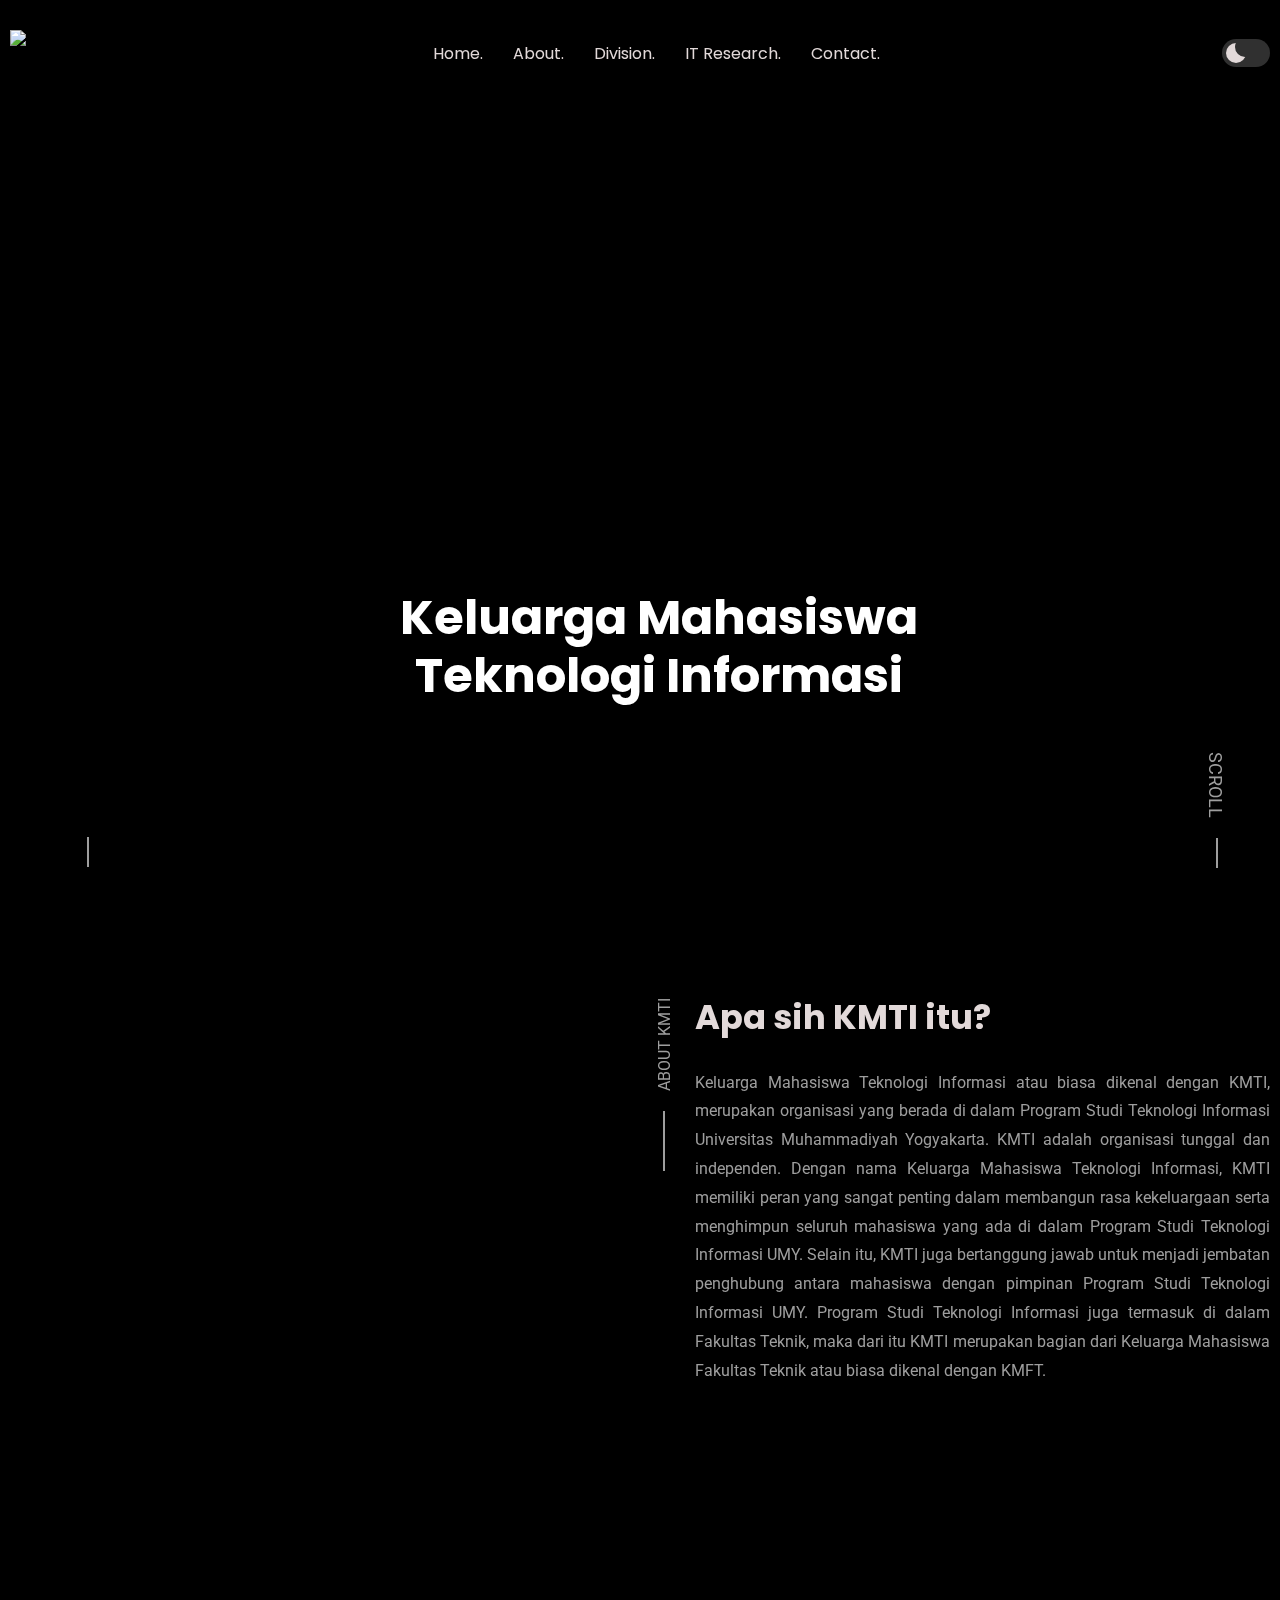
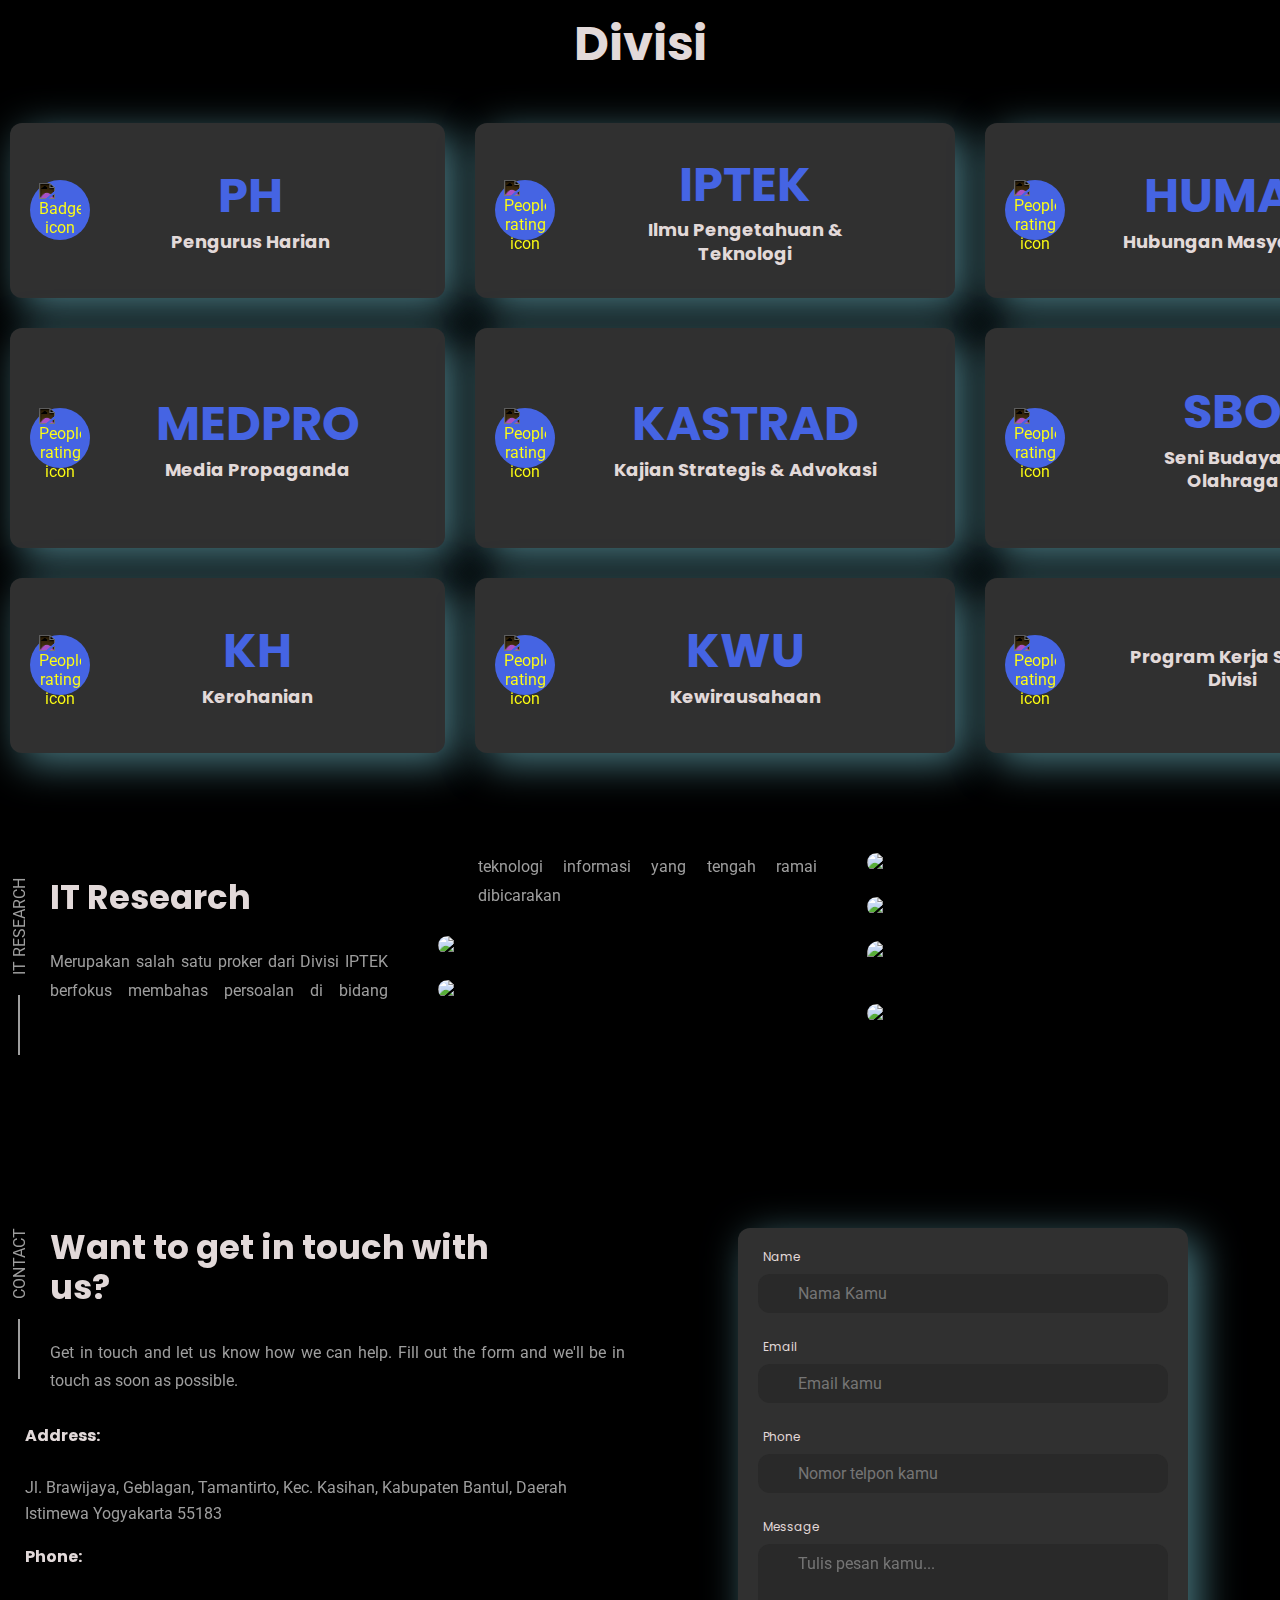
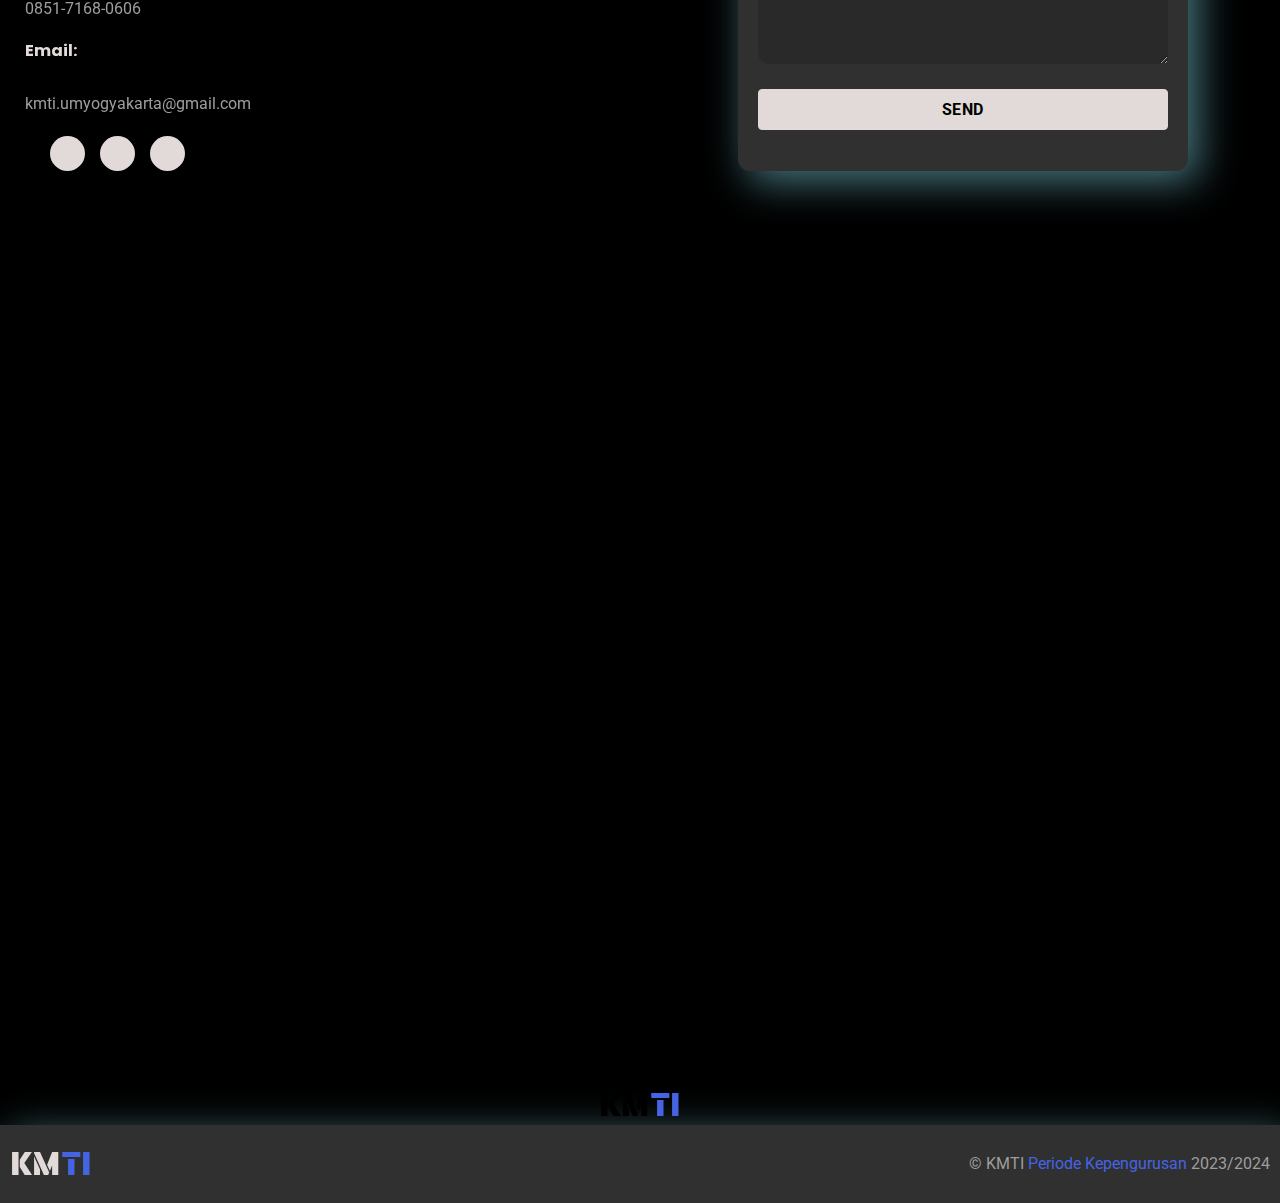
==== commit dd92286b: "menambah card anggota" ====
--- a/index.html
+++ b/index.html
@@ -117,7 +117,7 @@
       -->
 
     <section class="hero" id="home" style="
-      background-image: url('./assets/images/bg.png'); margin:0;">
+      background-image: url('./assets/images/kmtibg.gif'); margin:19px;">
 
       <figure class="hero-banner">
 
@@ -167,8 +167,8 @@
 
       </ul>
 
-      <a href="#stats" class="scroll-down" style="margin-right: 15vh;">Scroll</a>
-      <svg xmlns="http://www.w3.org/2000/svg" viewBox="0 0 1440 320"><path fill="#DCDCDC" fill-opacity="1" d="M0,224L0,64L43.6,64L43.6,128L87.3,128L87.3,128L130.9,128L130.9,256L174.5,256L174.5,64L218.2,64L218.2,64L261.8,64L261.8,192L305.5,192L305.5,64L349.1,64L349.1,0L392.7,0L392.7,288L436.4,288L436.4,256L480,256L480,64L523.6,64L523.6,128L567.3,128L567.3,256L610.9,256L610.9,192L654.5,192L654.5,64L698.2,64L698.2,32L741.8,32L741.8,192L785.5,192L785.5,288L829.1,288L829.1,288L872.7,288L872.7,224L916.4,224L916.4,160L960,160L960,288L1003.6,288L1003.6,96L1047.3,96L1047.3,224L1090.9,224L1090.9,320L1134.5,320L1134.5,256L1178.2,256L1178.2,96L1221.8,96L1221.8,192L1265.5,192L1265.5,32L1309.1,32L1309.1,192L1352.7,192L1352.7,224L1396.4,224L1396.4,160L1440,160L1440,320L1396.4,320L1396.4,320L1352.7,320L1352.7,320L1309.1,320L1309.1,320L1265.5,320L1265.5,320L1221.8,320L1221.8,320L1178.2,320L1178.2,320L1134.5,320L1134.5,320L1090.9,320L1090.9,320L1047.3,320L1047.3,320L1003.6,320L1003.6,320L960,320L960,320L916.4,320L916.4,320L872.7,320L872.7,320L829.1,320L829.1,320L785.5,320L785.5,320L741.8,320L741.8,320L698.2,320L698.2,320L654.5,320L654.5,320L610.9,320L610.9,320L567.3,320L567.3,320L523.6,320L523.6,320L480,320L480,320L436.4,320L436.4,320L392.7,320L392.7,320L349.1,320L349.1,320L305.5,320L305.5,320L261.8,320L261.8,320L218.2,320L218.2,320L174.5,320L174.5,320L130.9,320L130.9,320L87.3,320L87.3,320L43.6,320L43.6,320L0,320L0,320Z"></path></svg>
+      <a href="#stats" class="scroll-down" style="margin-right: 17vh;">Scroll</a>
+      
 
     </section>
 
@@ -1087,7 +1087,7 @@
       </p>
 
       <p class="copyright">
-        &copy; KMTI <a href="#">Periode Kepengurusan</a> 2022/2023
+        &copy; KMTI <a href="#">Periode Kepengurusan</a> 2023/2024
       </p>
 
     </div>
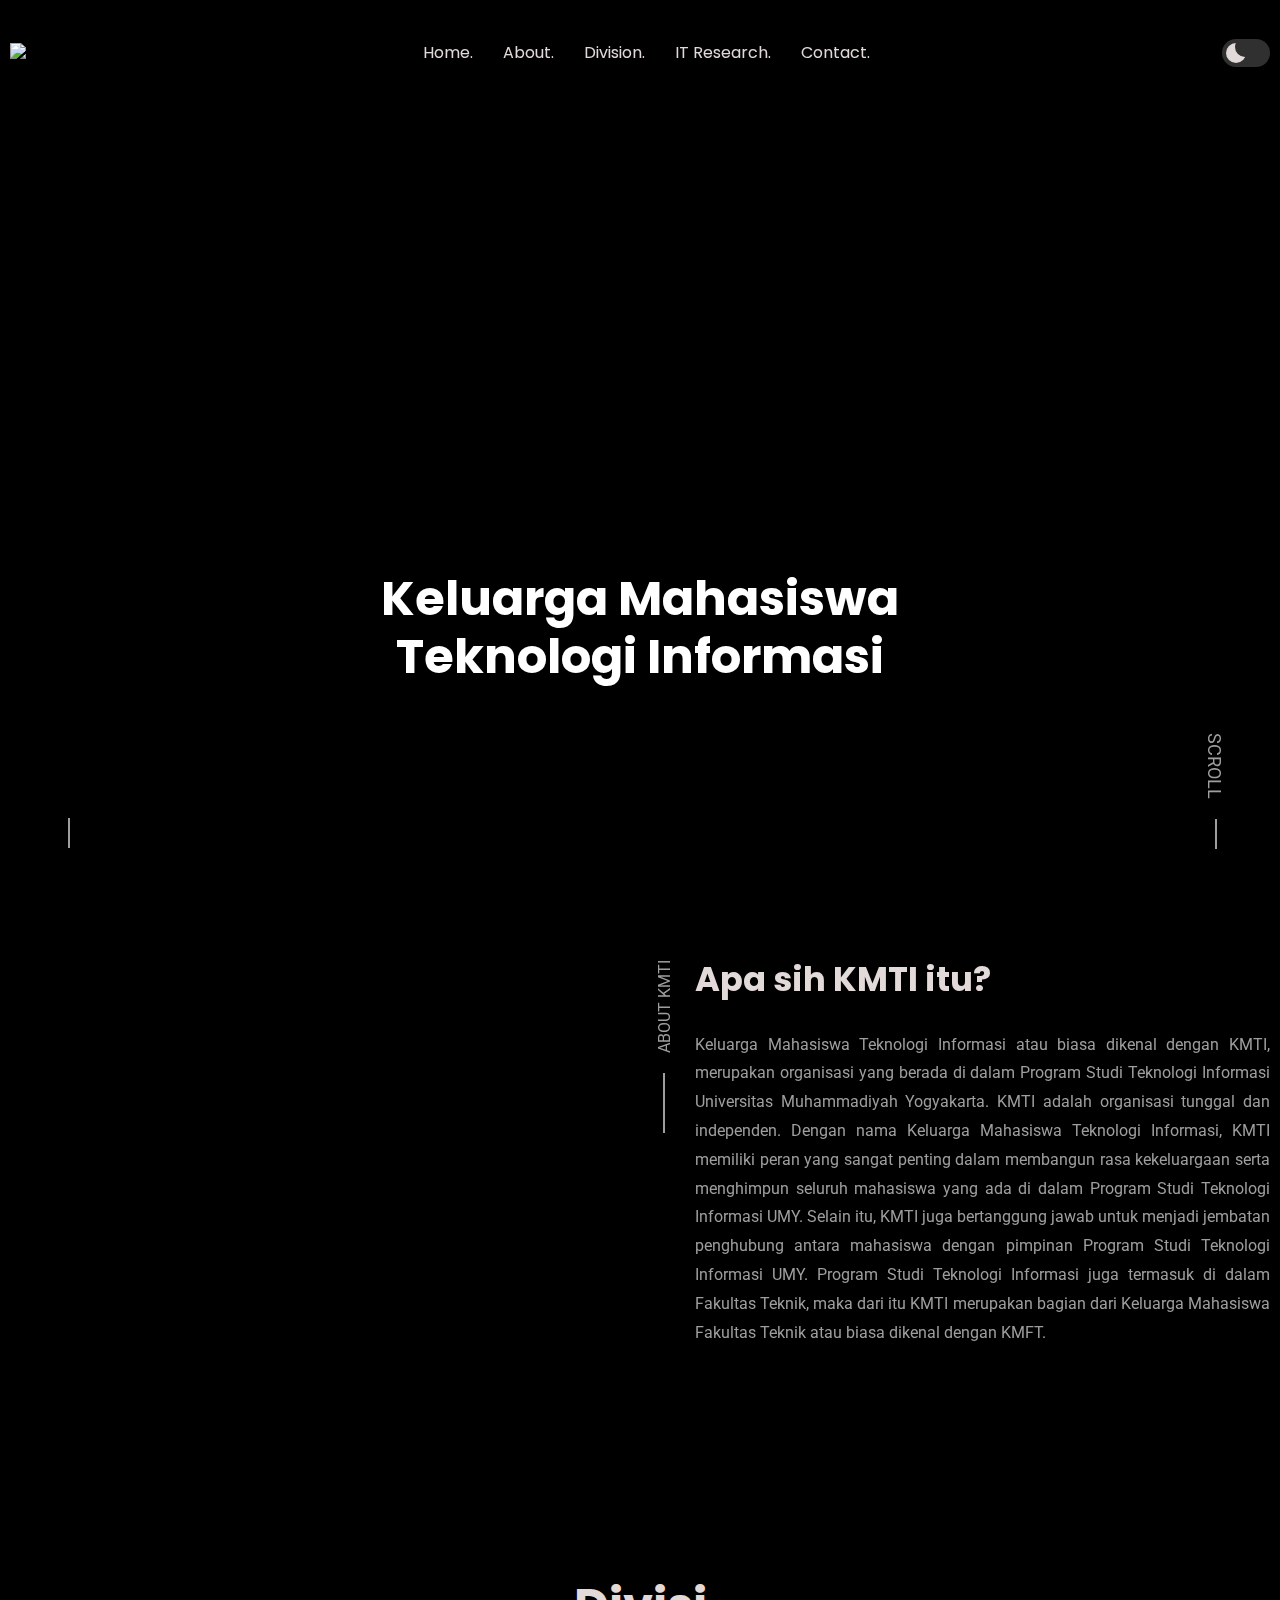
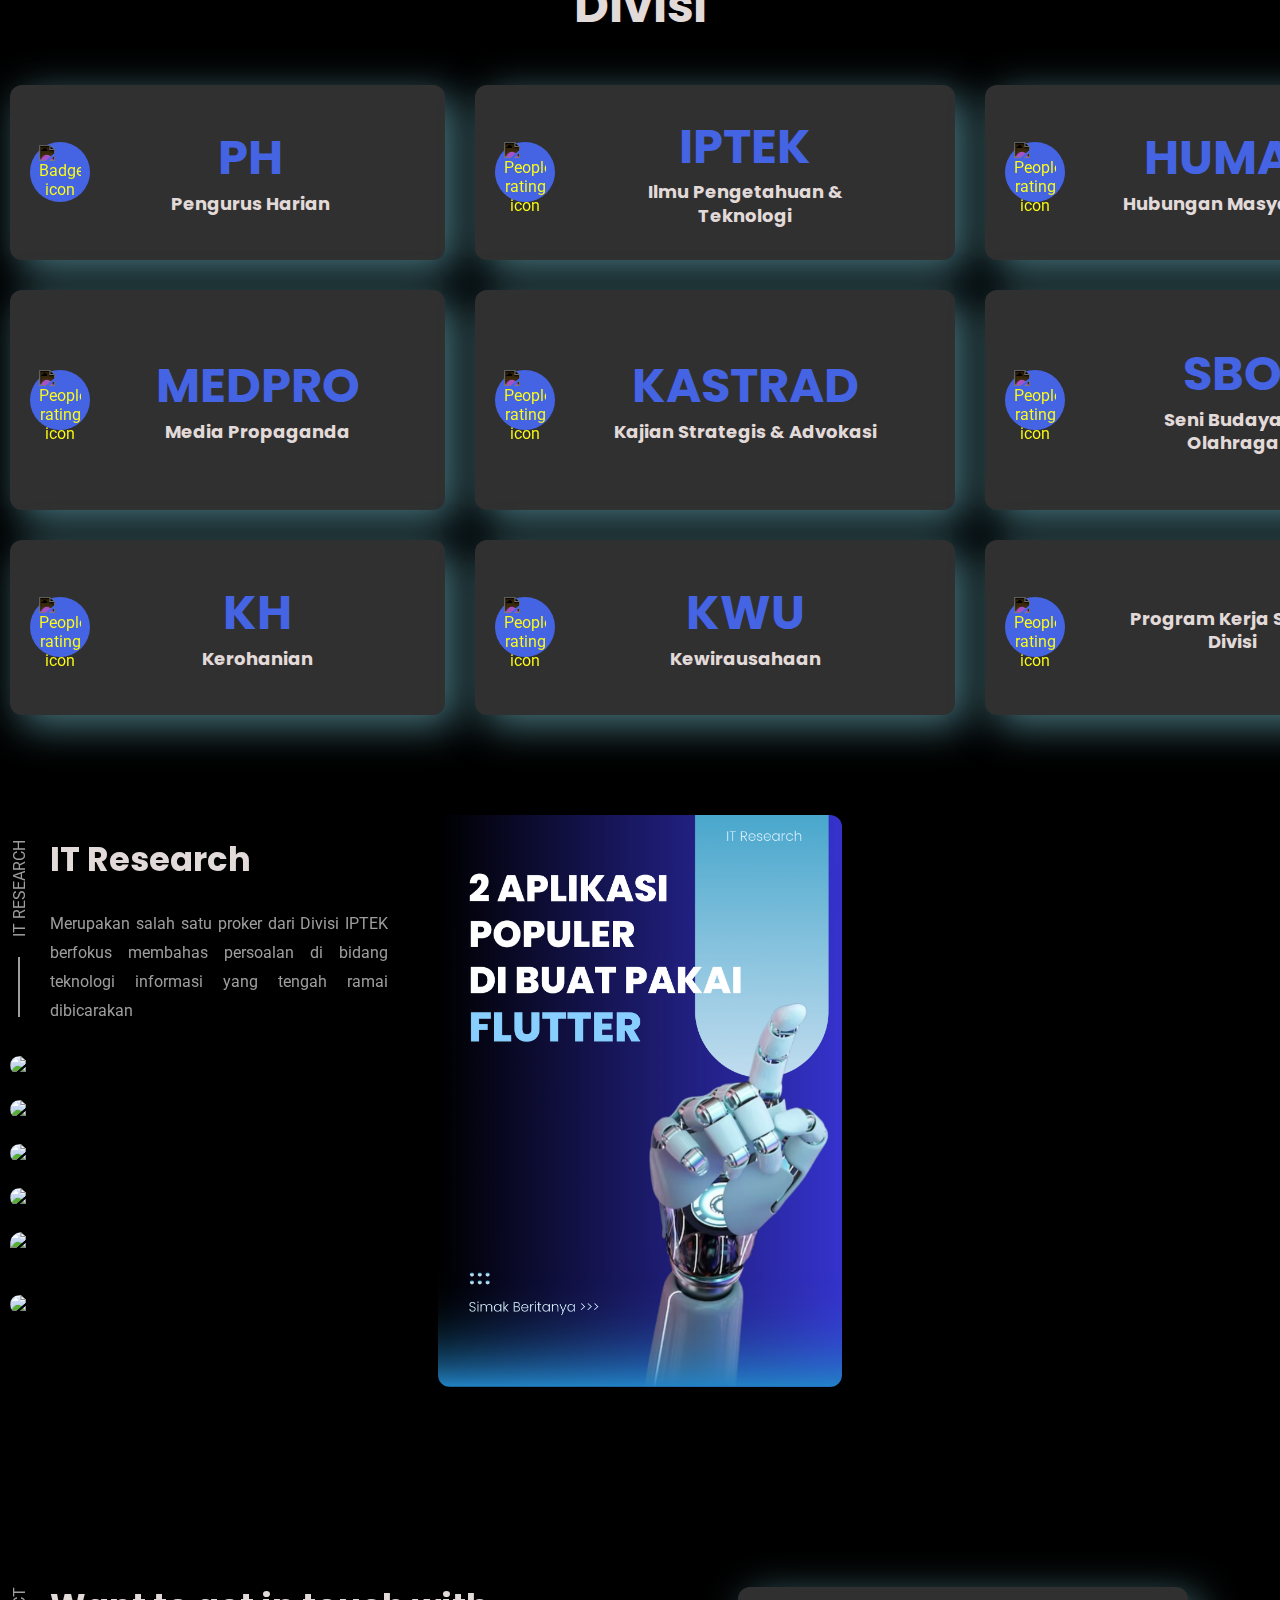
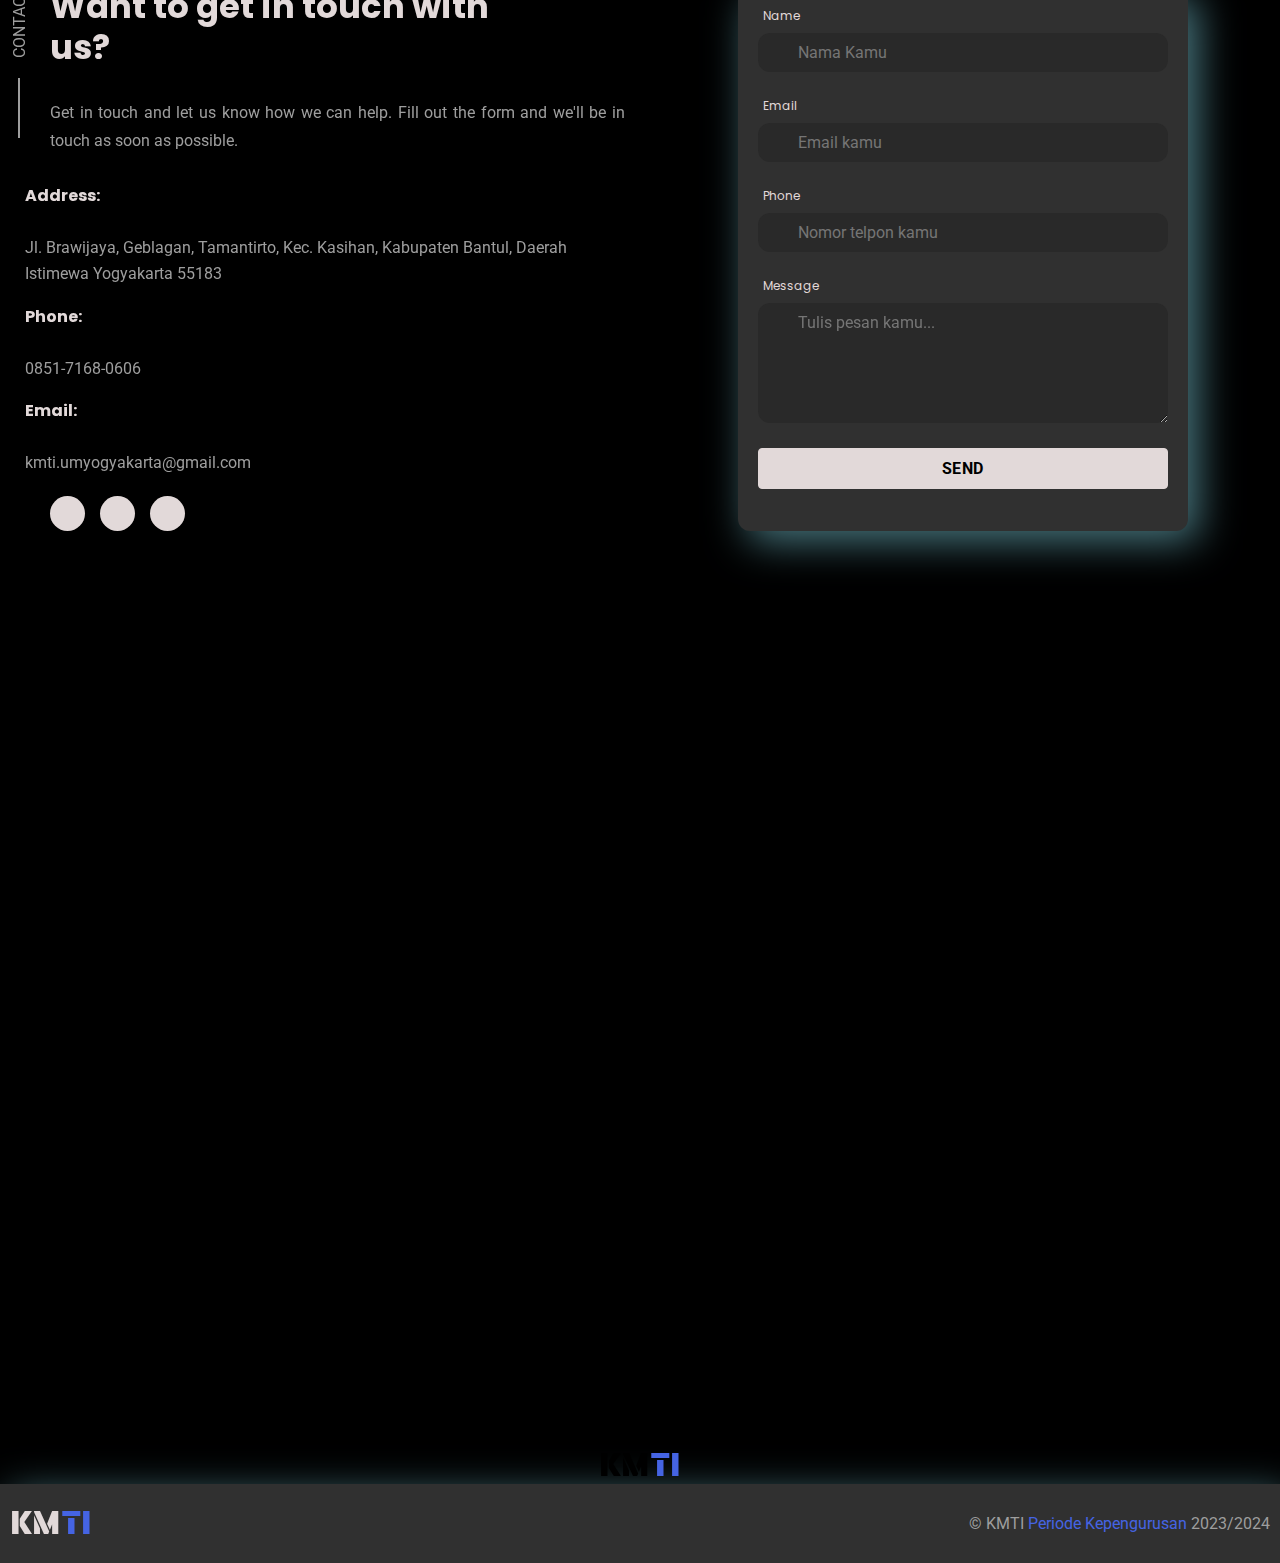
==== commit 1263ba44: "menambahkan nama pada masing masing card dan menambahkan berita it research" ====
--- a/index.html
+++ b/index.html
@@ -52,7 +52,7 @@
 
       <figure class="navbar-logo">
         <picture>
-          <img src="./assets/images/logo.png" alt="Logo" margin-left="50" width="80" height="46">
+          <img src="./assets/images/logo.png" alt="Logo" margin-left="50" width="60">
         </picture>
       </figure>
 
@@ -117,7 +117,7 @@
       -->
 
     <section class="hero" id="home" style="
-      background-image: url('./assets/images/kmtibg.gif'); margin:19px;">
+      background-image: url('./assets/images/kmtibg.gif'); margin:0;">
 
       <figure class="hero-banner">
 
@@ -167,7 +167,7 @@
 
       </ul>
 
-      <a href="#stats" class="scroll-down" style="margin-right: 17vh;">Scroll</a>
+      <a href="#stats" class="scroll-down" style="margin-right: 15vh;">Scroll</a>
       
 
     </section>
@@ -872,7 +872,27 @@
 
               </a>
             </li>
--->
+          -->
+
+            <li>
+              <button class="trigger" data-context="https://heyzine.com/flip-book/66d5f36f6c.html#page/1">
+              <a class="project-card">
+
+                <figure class="card-banner">
+                  <img src="./assets/images/itResearch1.png" class="w-100"
+                    alt="On a yellow background, a digital watch and a glass.">
+                </figure>
+
+                <div class="card-content">
+                  <h3 class="h4 card-title">2 aplikasi populer </h3>
+                  <h3 class="h4 card-title">di buat pakai flutter</h3>
+
+                  <time class="publish-date" datetime="2023-07"> 07 November 2023</time>
+                </div>
+
+              </a>
+            </li>
+
           </ul>
 
         </section>
